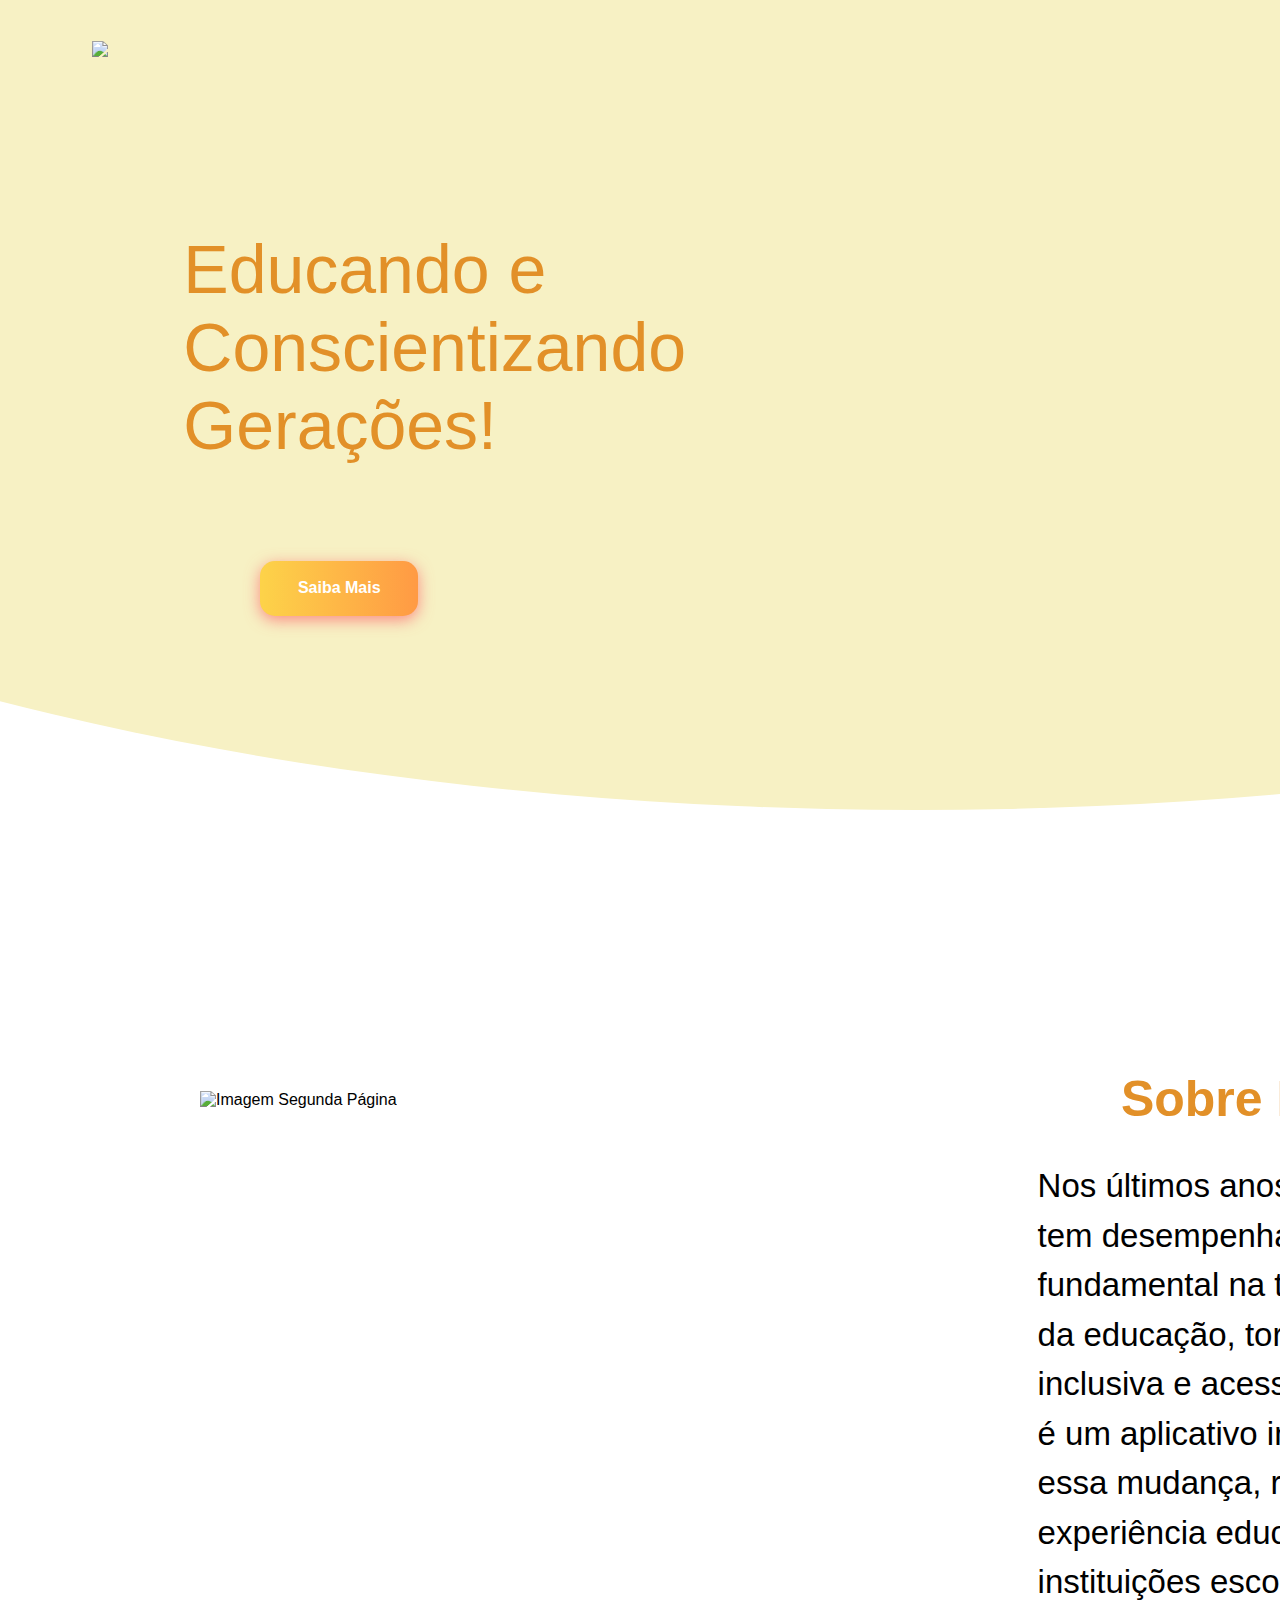
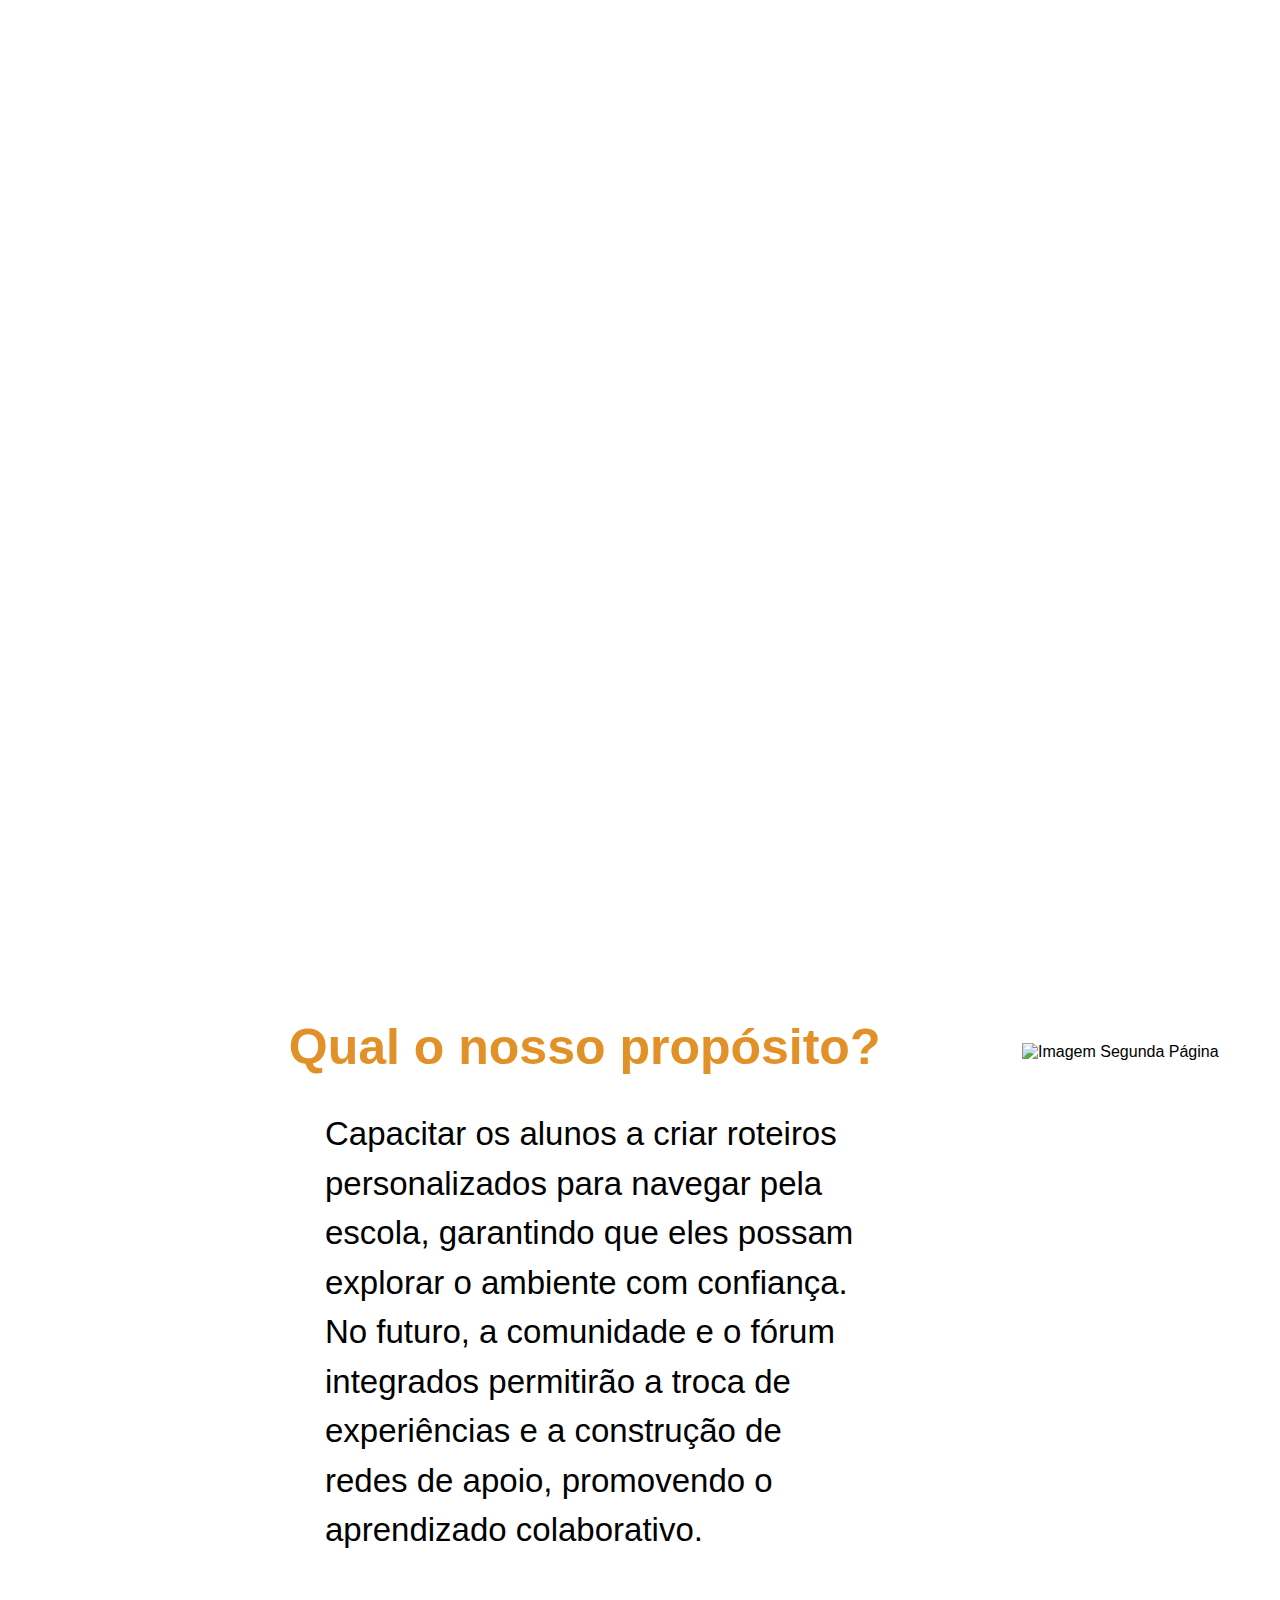
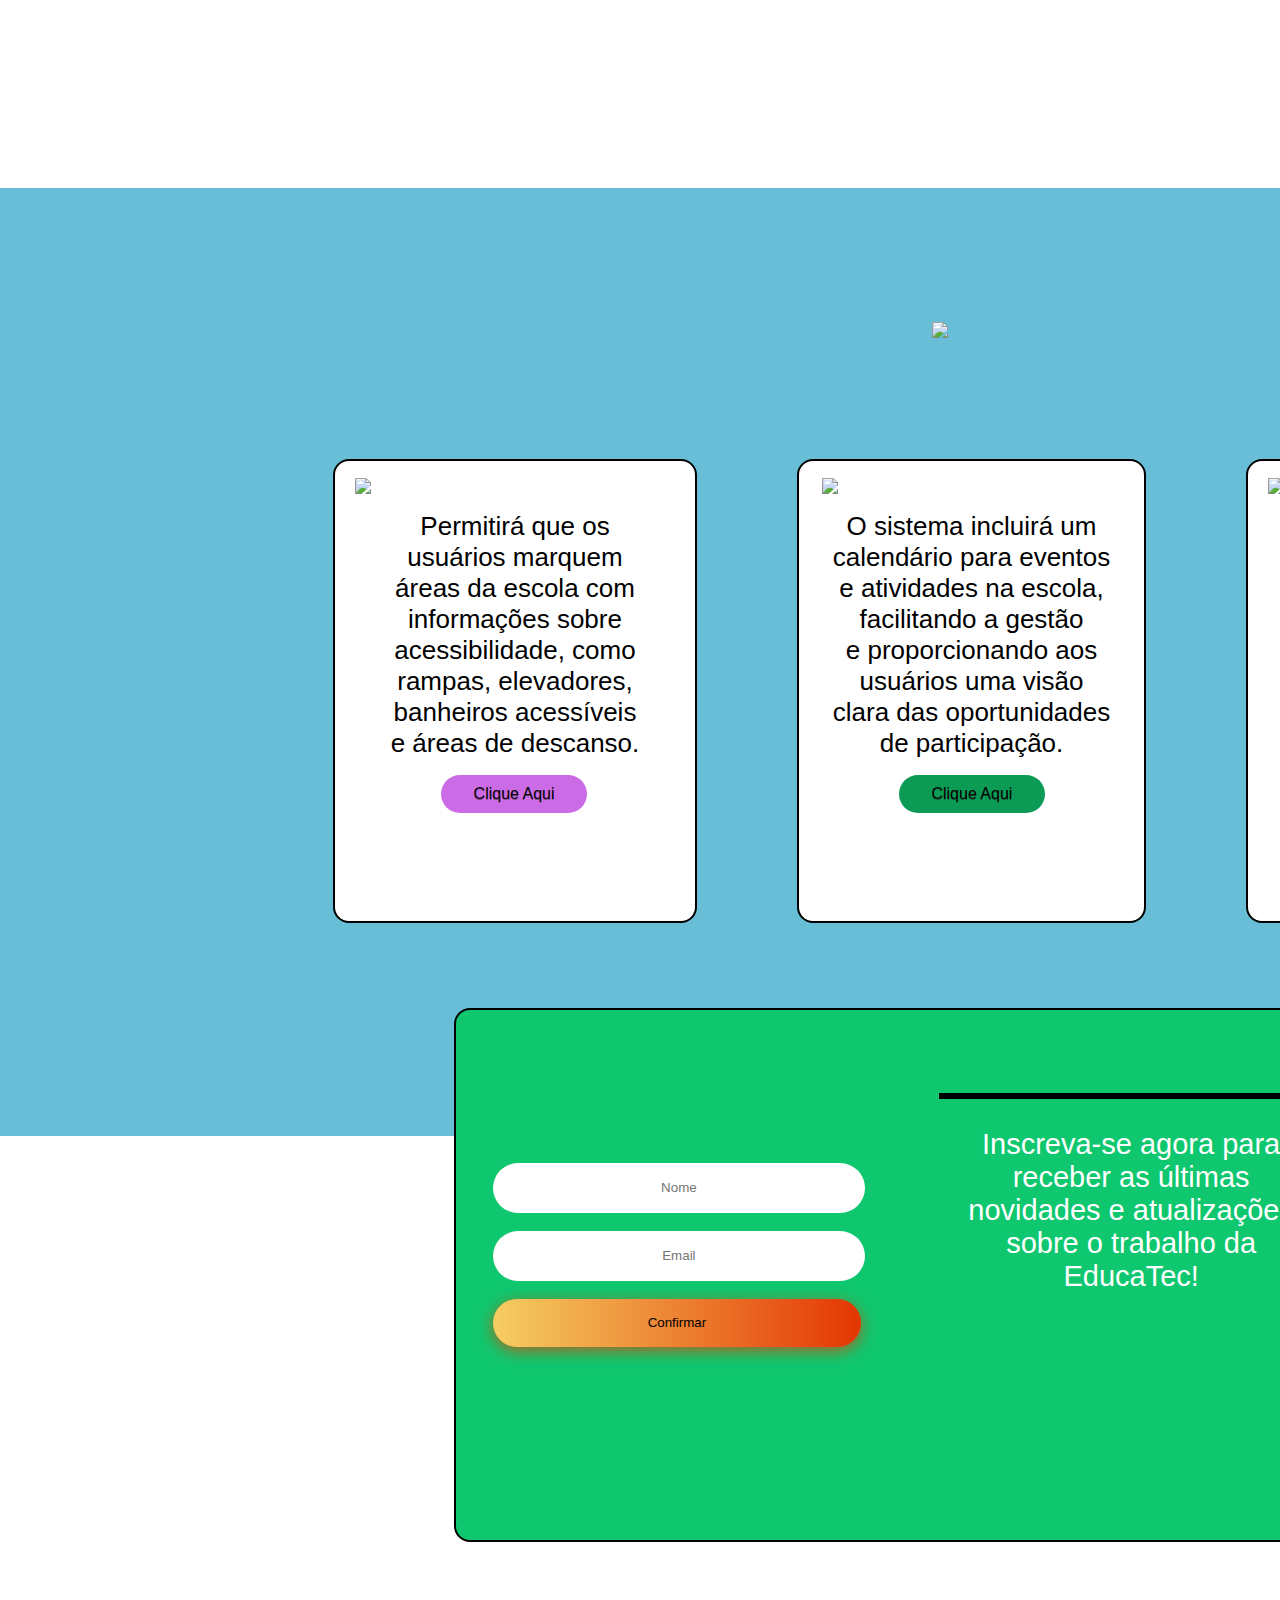
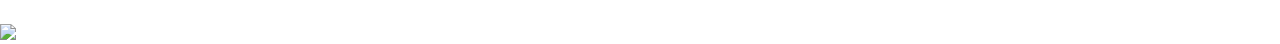
==== index.html @ ccb10676 "index.html" ====
<!DOCTYPE html>
<html lang="pt-BR">
<head>
    <meta charset="UTF-8">
    <meta name="viewport" content="width=device-width, initial-scale=1.0">
    <link rel="shortcut icon" href="https://github.com/HerickHannier/EducaTec/blob/main/EducaTec-removebg-preview.png?raw=true" type="image/x-icon">
    <link rel="stylesheet" href="scroll.css">
    <link rel="stylesheet" href="style.css">
    <title>EducaTec</title> 
</head>
<body>

    <main data-scroll-container>
    <!-- Primeira Página -->
    <section class="arc-container" data-scroll-section>
        <div class="arc"></div>
        <div class="text-container">
            <div class="col-1">
                <img src="https://github.com/HerickHannier/EducaTec/blob/main/Imagens/Image%202.png?raw=true" class="img efeito-logo" loading="lazy">
            </div>
            <div class="col-1 center">
                
            </div>
            <div class="col-1 right">
                
            </div>
        </div>
        <div class="texte-container efeito-text-top">
            <div class="col-2">
                <p>Educando e<br>Conscientizando<br>Gerações!</p>
            </div>
            <div class="col-2 center">
                
            </div>
            <div class="col-2 right">
                <img src="https://github.com/HerickHannier/EducaTec/blob/main/Imagens/Image%208.png?raw=true" width="780px" height="auto" loading="lazy" class="efeito-igm-top"> 
            </div>
        </div>

        <div class="button-container efeito-botao-top">
            <a><button class="bn732-hover bn21" id="scrollButton">Saiba Mais</button></a>
        </div>
    </section>

    <!-- Segunda Página -->
    <section class="segundapagina" data-scroll-section>
        <div class="imagem-segunda-pagina efeito-img-segunda">
            <img src="https://github.com/HerickHannier/EducaTec/blob/main/Imagens/Image%207.png?raw=true" alt="Imagem Segunda Página" width="495" height="493" loading="lazy">
        </div>
        <div class="texto-segunda-pagina efeito-text-segunda">
            <h2 class="titulosegundapagina ">Sobre Nós</h2>
            <p>Nos últimos anos, a tecnologia <br>tem desempenhado um papel<br> fundamental na transformação<br> da educação, tornando-a mais<br> inclusiva e acessível. O EducaTec <br>é um aplicativo inovador que lidera <br>essa mudança, redefinindo a <br>experiência educacional nas <br>instituições escolares.</p>
        </div>
    </section>

    <!-- Terceira Página -->
    <section class="terceirapagina efeito-text-terceira" data-scroll-section>
        <h2>Inovação</h2>
        <p>O EducaTec utiliza de suas ferramentas inovadoras,<br> com o propósito de mudar o ambiente escolar,<br> capacitando que alunos, educadores e colaboradores<br> possam construir um ambiente escolar<br> verdadeiramente inclusivo.</p>
    </section>

    <!-- Quarta Página -->
    <section class="quartapagina" data-scroll-section>
        <div class="texto-quarta-pagina efeito-text-quarta">
            <h2 class="titulosquartapagina">Qual o nosso  propósito?</h2>
            <p>Capacitar os alunos a criar roteiros personalizados para navegar pela escola, garantindo que eles possam explorar o ambiente com confiança.<br> No futuro, a comunidade e o fórum integrados permitirão a troca de experiências e a construção de redes de apoio, promovendo o aprendizado colaborativo.</p>
        </div>
        <div>

        </div>
        <div class="imagem-quarta-pagina efeito-img-quarta">
            <img src="https://github.com/HerickHannier/EducaTec/blob/main/Imagens/Image%201.png?raw=true" alt="Imagem Segunda Página" width="600" height="500" loading="lazy">
        </div>
    </section>
   

<!--inicio pagina 5-->
<section class="pagina_5" data-scroll-section>
    <div class="topo efeito-text-quinta">
        <img src="https://github.com/HerickHannier/EducaTec/blob/main/Imagens/Image%206.png?raw=true" class="topo efeito-igm" loading="lazy">
    </div>
       <div class="quadro efeito-quadrado">
            <div class="bloco1">
                <img src="https://github.com/HerickHannier/EducaTec/blob/main/Imagens/Image%203.png?raw=true" class="imagem-quinta-pagina" loading="lazy">
                <p class="letra efeito-txt">Permitirá que os<br> usuários marquem<br> áreas da escola com<br> informações sobre<br> acessibilidade, como<br> rampas, elevadores,<br> banheiros acessíveis<br> e áreas de descanso.</p>
                <a href="/" class="bn11">Clique Aqui</a>
            </div>
            <div class="espaco"></div>
            <div class="bloco2">
                <img src="https://github.com/HerickHannier/EducaTec/blob/main/Imagens/Image%205.png?raw=true" class="imagem-quinta-pagina-meio efeito-igm" loading="lazy">
                <p class="letra efeito-txt">O sistema incluirá um<br> calendário para eventos<br> e atividades na escola,<br> facilitando a gestão <br>e proporcionando aos<br> usuários uma visão<br> clara das oportunidades <br>de participação.</p>
                <a href="/" class="bn12">Clique Aqui</a>
            </div>
            <div class="espaco"></div>
            <div class="bloco3">
                <img src="https://github.com/HerickHannier/EducaTec/blob/main/Imagens/Image%204.png?raw=true" class="imagem-quinta-pagina efeito-igm" loading="lazy">
                <p class="letra efeito-txt">Disponibilizará<br> materiais e recursos<br> educacionais<br> específicos para<br> cada tipo de<br> deficiência, incluindo<br> vídeos, documentos<br> é links úteis.</p>
                <a href="file:///C:/Users/965155/OneDrive/Teste/recurso-inclusivo.html" class="bn13">Clique Aqui</a>
                <br><br>
            </div>
       </div>
</section>    
<!--fim pagina 5-->

     <!-- Vlibras Codigo -->
     <div vw class="enabled">
        <div vw-access-button class="active"></div>
        <div vw-plugin-wrapper>
          <div class="vw-plugin-top-wrapper"></div>
        </div>
      </div>
      <script src="https://vlibras.gov.br/app/vlibras-plugin.js"></script>
      <script>
        new window.VLibras.Widget('https://vlibras.gov.br/app');
      </script>
      <!--Fim Vlibras-->


    <!-- Sexta Página -->
    <section class="Cadastro efeito-cadastro" data-scroll-section>
        <div class="content_1">
            <form onsubmit="mostrarPopup(); return false;">
                <input class="inputBox" type="text" id="Nome" placeholder="Nome"><br>
                <br><input type="email" id="Email" placeholder="Email" class="inputBox"><br>
                <br><button type="submit" class="bn632-hover bn19">Confirmar</button>
            </form>
        </div>
        <div class="content_2">
            <img class="titulo efeito-igm" src="https://github.com/HerickHannier/EducaTec/blob/main/Imagens/Image%209.png?raw=true" loading="lazy"><br>
            <hr class="hre">
            <p class="cada efeito-txt">Inscreva-se agora para<br> receber as últimas<br> novidades e atualizações<br> sobre o trabalho da<br> EducaTec!</p>
        </div>
    </section>
    <div class="clear"></div>

    <div id="popupCadastro" class="popup-cadastro">
        <p id="mensagemConfirmacao"></p>
        <button onclick="fecharPopup()">Fechar</button>
    </div>
    
    <!-- Setima Página -->
    <div  class="efeito-img-setima">
        <img src="https://github.com/HerickHannier/EducaTec/blob/main/Imagens/Final.png?raw=true" width="100%">
    </div>
</main>
    <!-- Fim HTML -->

       <!-- Inicio JavaScript --> 
    <script>

        function mostrarPopup() {
            var nome = document.getElementById("Nome").value;
            var email = document.getElementById("Email").value;
        
            if (nome.trim() === '' || email.trim() === '') {
                alert('Por favor, preencha todos os campos.');
                return;
            }
        
            document.getElementById("Nome").value = "";
            document.getElementById("Email").value = "";
        
            document.getElementById("popupCadastro").style.display = "block";
            document.getElementById("mensagemConfirmacao").innerText = `Cadastro feito com sucesso, ${nome}! Verifique o e-mail ${email} para confirmação.`;
        
        }
        
        function fecharPopup() {
            document.getElementById("popupCadastro").style.display = "none";
        }
        
        document.getElementById('scrollButton').addEventListener('click', function() {
            const scrollPosition = 930;-
        
            window.scrollTo({
                top: scrollPosition,
                behavior: 'smooth'
            });
            });
                 const scroll = new LocomotiveScroll({
                    el:document.querySelector('[data-scroll-container]'),
                    smooth: true
                 });

    </script>
    <script src="https://cdn.jsdelivr.net/npm/bootstrap@5.2.3/dist/js/bootstrap.bundle.min.js" integrity="sha384-kenU1KFdBIe4zVF0s0G1M5b4hcpxyD9F7jL+jjXkk+Q2h455rYXK/7HAuoJl+0I4" crossorigin="anonymous"></script>
    <script src="https://unpkg.com/scrollreveal"></script>
    <script src="reveal.js" defer></script>
</body>
</html>
---- scroll.css ----
/*! locomotive-scroll v4.1.3 | MIT License | https://github.com/locomotivemtl/locomotive-scroll */
html.has-scroll-smooth {
  overflow: hidden; }

html.has-scroll-dragging {
  -webkit-user-select: none;
  -moz-user-select: none;
  -ms-user-select: none;
  user-select: none; }

.has-scroll-smooth body {
  overflow: hidden; }

.has-scroll-smooth [data-scroll-container] {
  min-height: 100vh; }

[data-scroll-direction="horizontal"] [data-scroll-container] {
  height: 100vh;
  display: inline-block;
  white-space: nowrap; }

[data-scroll-direction="horizontal"] [data-scroll-section] {
  display: inline-block;
  vertical-align: top;
  white-space: nowrap;
  height: 100%; }

.c-scrollbar {
  position: absolute;
  right: 0;
  top: 0;
  width: 11px;
  height: 100%;
  transform-origin: center right;
  transition: transform 0.3s, opacity 0.3s;
  opacity: 0; }
  .c-scrollbar:hover {
    transform: scaleX(1.45); }
  .c-scrollbar:hover, .has-scroll-scrolling .c-scrollbar, .has-scroll-dragging .c-scrollbar {
    opacity: 1; }
  [data-scroll-direction="horizontal"] .c-scrollbar {
    width: 100%;
    height: 10px;
    top: auto;
    bottom: 0;
    transform: scaleY(1); }
    [data-scroll-direction="horizontal"] .c-scrollbar:hover {
      transform: scaleY(1.3); }

.c-scrollbar_thumb {
  position: absolute;
  top: 0;
  right: 0;
  background-color: black;
  opacity: 0.5;
  width: 7px;
  border-radius: 10px;
  margin: 2px;
  cursor: -webkit-grab;
  cursor: grab; }
  .has-scroll-dragging .c-scrollbar_thumb {
    cursor: -webkit-grabbing;
    cursor: grabbing; }
  [data-scroll-direction="horizontal"] .c-scrollbar_thumb {
    right: auto;
    bottom: 0; }
---- style.css ----
body {
            margin: 0;
            padding: 0;
            background: #ffffff;
            display: grid;
            flex-direction: column;
            align-items: center;
            font-family: Arial, Helvetica, sans-serif;
            
        }
        .arc-container {
            position: relative;
            width: 100%;
            overflow: hidden;
            flex-direction: row;
            display: grid;
            justify-content: center;
            align-items: center;
            height: 90vh;
        }

        .arc {
            position: absolute;
            bottom: 0;
            left: 50%;
            transform: translateX(-50%);
            width: 200%;
            height: 200%;
            background-color: #f7f1c4;
            border-radius: 50%;
            clip-path: polygon(50% 0%, 0% 100%, 100% 100%);
        }


        .text-container {
            position: absolute;
            top: 5%;
            left: 5%;
            width: 80%;
            display: grid;
            justify-content: space-between;
            align-items: flex-start;
        }

        .col-1,
        .col-1.center,
        .col-1.right {
            width: 30%;
            text-align: left;
            margin: 0;
            top: 1%;
        }

        .col-1.center {
            text-align: center;
        }

        .col-1.right {
            text-align: right;
        }

        .texte-container {
            position: absolute;
            top: 20%;
            left: 10%;
            width: 85%;
            display: flex;
            justify-content: space-between;
            align-items: flex-start;
        }

        .col-2 {
            width: 100%;
            text-align: left;
            margin: 0;
            top: 1%;
            font-size: 425%;
            color: #E29028;
        }

        .col-2.center {
            text-align: center;
            width: 90%;
        }

        .col-2.right {
            text-align: right;
        }

        .button-container {
            position:absolute;
            left: 13%;
            display: grid;
            align-items: center;
            padding: -1%;
            width: 1%;
            margin-top: 20%;
        }

        .bn732-hover {
            width: 160%;
            font-size: 100%;
            font-weight: 600;
            color: #fff;
            cursor: pointer;
            margin: 22px;
            height: 55px;
            text-align:center;
            border: none;
            background-size: 300% 100%;
            border-radius: 15px;
            -moz-transition: all .4s ease-in-out;
            -o-transition: all .4s ease-in-out;
            -webkit-transition: all .4s ease-in-out;
            transition: all .4s ease-in-out;
        }

        .bn732-hover:hover {
            background-position: 100% 0;
            -moz-transition: all .4s ease-in-out;
            -o-transition: all .4s ease-in-out;
            -webkit-transition: all .4s ease-in-out;
            transition: all .4s ease-in-out;
        }

        .bn732-hover:focus {
            outline: none;
        }

        .bn732-hover.bn21 {
            background-image: linear-gradient(
            to right,
            #fdd349,
            #ff9a44,
            #ef9d43,
            #e75516
        );
            box-shadow: 0 4px 15px 0 rgba(252, 104, 110, 0.75);
        }

        .img {
            width: auto;
            max-width: 310px;
            height: auto;
            margin-bottom: 50px;
            left: 10%;
        }

        /* Estilos para a segunda página */
        .segundapagina {
            text-align: left;
            padding: 200px;
            display: flex;
            flex-direction: row;
            align-items: flex-start;
        }

        .segundapagina h2 {
            font-size: 50px;
            margin-bottom: 20px;
            margin-left: -20%;
        }

        .imagem-segunda-pagina {
            width: 100%;
            max-width: 1000%;
            height: auto;
            margin-top: 81px;
            margin-right: 110px;
        }

        .texto-segunda-pagina {
            width: 110%;
            text-align: left;
            margin-top: 30px;
            margin-left: 13%;
        }
        .titulosegundapagina{
            width: 110%;
            text-align: center;
            margin-top: 30px;
            color: #E29028;
            margin-right: 8%;
        }

        .segundapagina p {
            font-size: 33px;  
            line-height: 1.5;
        }

        /* Estilos para a terceira página */
        .terceirapagina {
            text-align: center;
            padding: 5px;
            width: 99.5%;
            background-image: url('https://github.com/HerickHannier/EducaTec/blob/main/Captura%20de%20tela%202024-01-25%20153546.png?raw=true'); /* Substitua a URL pela imagem desejada */
            background-size: cover;
            background-position: center;
            background-repeat: no-repeat;
        }

        .terceirapagina h2 {
            color: #fff;
            font-size: 65px;
            margin-bottom: 20px;
        }

        .terceirapagina p {
            color: #fff;
            font-size: 40px;
            line-height: 1.5;
        }

        .quartapagina {
            text-align: left;
            padding: 200px;
            display: flex;
            flex-direction: row;
            align-items: flex-start;
        }

        /* Estilos para a quarta página */
        .quartapagina h2 {
            font-size: 50px;
            margin-bottom: 20px;
            margin-left: 15px;
        }

        .imagem-quarta-pagina {
            width: 100%;
            max-width: 1000%;
            height: auto;
            margin-top: 85px;
            margin-left: 150px;
        }

        .texto-quarta-pagina {
            width: 110%;
            text-align: left;
            margin-top: 30px;
           
        }
        .titulosquartapagina{
            width: 110%;
            text-align: center;
            margin-top: 30px;
            color: #E29028;
        }

        .quartapagina p {
            font-size: 33px;  
            line-height: 1.5;
            margin-left: 125px;
        }

        /* Estilos do luzin página */
        .Cadastro{
            background-color: #0fc76e;
            border-radius: 16px;
            width:922px;
            height:530px;
            margin: 0 auto;
            margin-top: -7%;
            border: 2px solid #000000;
        }
        .content_1 {
            margin: 15px;
            padding: 22px;
            padding-top: 15%;
            width: 40%;
            height: 80%;
            float: left;
        }
        .content_2 {
            margin: -19px;
            margin-left: 50px;
            padding: 0px;
            padding-top: 4%;
            width: 44%;
            height: 93%;
            float: left;
        }
        input {
            border-radius: 40px;
            height: 48px;
            border: none;
            width: 100%;
            text-align: center;
            color: rgb(0, 0, 0);
        }
        .botao {
            background: #F4B700;
            border-radius: 48px;
            padding: 16px;
            display: block;
            border: none;
            width: 100%;
        }
        .text_login{
            float: right;
        }
        .clear {
            clear: both;

        }
        .cada{
            font-family: Arial, Helvetica, sans-serif;
            color: white;
            text-align: center;
            font-size: 29px;
            margin-right: 40px;
        }
        .hre{
            border: 3px solid black;
            width: 97%;
            align-items: center;
            margin: 3px;
            margin-right: -63px;
            margin-left: -9px;
        }
        .titulo {
            margin: 24px;
            margin-left: -42px;
            margin-top: 61px;
            margin-bottom: -3px;
        }
        h3{
            font-family: Arial, Helvetica, sans-serif;
            text-align: center;
            font-size: 50px;
            margin: 24px;
        }
        .gg{
            border-radius: 20em;
            
        }
        .bn632-hover {
            width: 100%;
            color: black;
            cursor: pointer;
            height: 48px;
            margin: 0px;
            text-align:center;
            border: none;
            background-size: 300% 100%;
            border-radius: 48px;
            -moz-transition: all .4s ease-in-out;
            -o-transition: all .4s ease-in-out;
            -webkit-transition: all .4s ease-in-out;
            transition: all .4s ease-in-out;
        }
        
        .bn632-hover:hover {
            background-position: 100% 0;
           -moz-transition: all .4s ease-in-out;
            -o-transition: all .4s ease-in-out;
            -webkit-transition: all .4s ease-in-out;
            transition: all .4s ease-in-out;
        }
        
        .bn632-hover:focus {
            outline: none;
        }
        
        .bn632-hover.bn19 {
            background-image: linear-gradient(
            to right,
            #f5ce62,
            #e43603,
            #fa7199,
            #e85a19
            );
            box-shadow: 0 4px 15px 0 rgba(229, 66, 10, 0.75);
        }

        .pagina_5{
            background-color: #68BED6;
            width: 89.3%;
            margin: 0;
            padding: 100px;
        }
        /*Titulo*/
        .topo {
            text-align: center;
            color: black;
            font-size: 35px;
            padding-top: 12px;
            margin-left: 22px;
            margin-top: 5px;
        }
        /*3 quadros*/
        .quadro {
            display: flex;
            flex-direction: row;
            margin: 113px;
            margin-left: 233px;
        }
        .bloco1 {
            background-color: white;
            margin-bottom: 0%;
            border-color: black;
            border-radius: 16px;
            width:360px;
            height:460px;
            border: 2px solid #000000;
            animation: intro 1.5s
        }
        .bloco2 {
            background-color: white;
            margin-bottom: 0%;
            border-radius: 16px;
            width:345px;
            height:460px;
            border: 2px solid #000000;
            animation: 
                exemplo 1.5s infinite;
        }
        .bloco3 {
            background-color: white;
            margin-bottom: 0%;
            border-radius: 16px;
            width:370px;
            height:460px;
            border: 2px solid #000000;
            animation: 
                exemplo 1.5s infinite ;
        }
        .espaco {
            margin: 50px
        }
        /*fim dos quadros*/
        .imagem-quinta-pagina {
            width: auto;
            height: auto;
            padding-left: 20px;
            padding-right: 12px;
            padding-top: 17px;
        }

        .imagem-quinta-pagina-meio {
            width: auto;
            height: auto;
            padding-left: 23px;
            padding-right: 23px;
            padding-top: 17px;
        }
        .letra {
            text-align: center;
            font-family: Arial, Helvetica, sans-serif;
            font-size: 26px;
            margin-top: 13px; /*para deixar a letra perto da imagem*/
             
        }

        .popup-cadastro {
            display: none;
            position: fixed;
            top: 50%;
            left: 50%;
            transform: translate(-50%, -50%);
            background: #fdd349; /* cor amarelada */
            padding: 20px;
            border: 2px solid #e29028;
            border-radius: 10px;
            box-shadow: 0 4px 8px rgba(0, 0, 0, 0.1);
            z-index: 2;
            text-align: center;
        }

        .popup-cadastro p {
            margin: 0;
            font-size: 18px;
            color: #333; /* cor das letras */
        }

        .popup-cadastro button {
            background-color: #dd840f;
            color: #fff;
            border: none;
            padding: 10px 20px;
            border-radius: 5px;
            cursor: pointer;
            margin-top: 10px;
            
        }
        hr{
            border: 1px solid rgb(180, 175, 175);
            width: 99.7%;
        }
        .copy{
            margin-top: 2%;
            background-color: #f7f1c4;
            height: 3%;
        }
        .total{
            padding: 100%;
            width: 100%;
            height: 100%;
            display:contents;

        }
        .bloco1:hover{
            transform: perspective(0px) translateY(-10%) scale(100%) translateZ(0);
        }
        .bloco2:hover{
            transform: perspective(0px) translateY(-10%) scale(100%) translateZ(0); 
        }
        .bloco3:hover{
            transform: perspective(0px) translateY(-10%) scale(100%) translateZ(0);
        }

        .bloco1:hover{
            transform: translate3d(0%,-10%,0);
            transition: all 0.5;
        }
        .bloco2:hover{
            transform: translate3d(0%,-10%,0);
            transition: all 0.5;
        }
        .bloco3:hover{
            transform: translate3d(0%,-10%,0);
            transition: all 0.5;
        }

        .quadro:hover > :not(:hover){
            transform:scale(90%);
            opacity: .4;
        }
        

        .bn11 {
            margin-top: -30%;
            margin-left: 29.5%;
            display: inline-block;
            padding: 0.5em 1.9em;
            border: 0.16em solid rgba(255, 255, 255, 0);
            background-color: #CB6CE6;
            border-radius: 2em;
            box-sizing: border-box;
            text-decoration: none;
            font-family:'Lucida Sans', 'Lucida Sans Regular', 'Lucida Grande', 'Lucida Sans Unicode', Geneva, Verdana, sans-serif;
            font-weight: 300;
            color: #070505;
            text-shadow: 0 0.04em 0.04em rgba(0, 0, 0, 0.35);
            text-align: center;
            transition: all 0.2s;
          }
          
          a.bn11:hover {
            border-color: rgb(255, 255, 255);
          }

          .bn12 {
            margin-top: -30%;
            margin-left: 29%;
            display: inline-block;
            padding: 0.5em 1.9em;
            border: 0.16em solid rgba(255, 255, 255, 0);
            background-color: #0B9B55;
            border-radius: 2em;
            box-sizing: border-box;
            text-decoration: none;
            font-family:'Lucida Sans', 'Lucida Sans Regular', 'Lucida Grande', 'Lucida Sans Unicode', Geneva, Verdana, sans-serif;
            font-weight: 300;
            color: #070505;
            text-shadow: 0 0.04em 0.04em rgba(0, 0, 0, 0.35);
            text-align: center;
            transition: all 0.2s;
          }
          
          a.bn12:hover {
            border-color: rgb(255, 255, 255);
          }

          .bn13 {
            margin-top: -30%;
            margin-left: 29.5%;
            display: inline-block;
            padding: 0.5em 1.9em;
            border: 0.16em solid rgba(255, 255, 255, 0);
            background-color: #F4B700;
            border-radius: 2em;
            box-sizing: border-box;
            text-decoration: none;
            font-family:'Lucida Sans', 'Lucida Sans Regular', 'Lucida Grande', 'Lucida Sans Unicode', Geneva, Verdana, sans-serif;
            font-weight: 300;
            color: #070505;
            text-shadow: 0 0.04em 0.04em rgba(0, 0, 0, 0.35);
            text-align: center;
            transition: all 0.2s;
          }
          
          a.bn13:hover {
            border-color: rgb(255, 255, 255);
          }
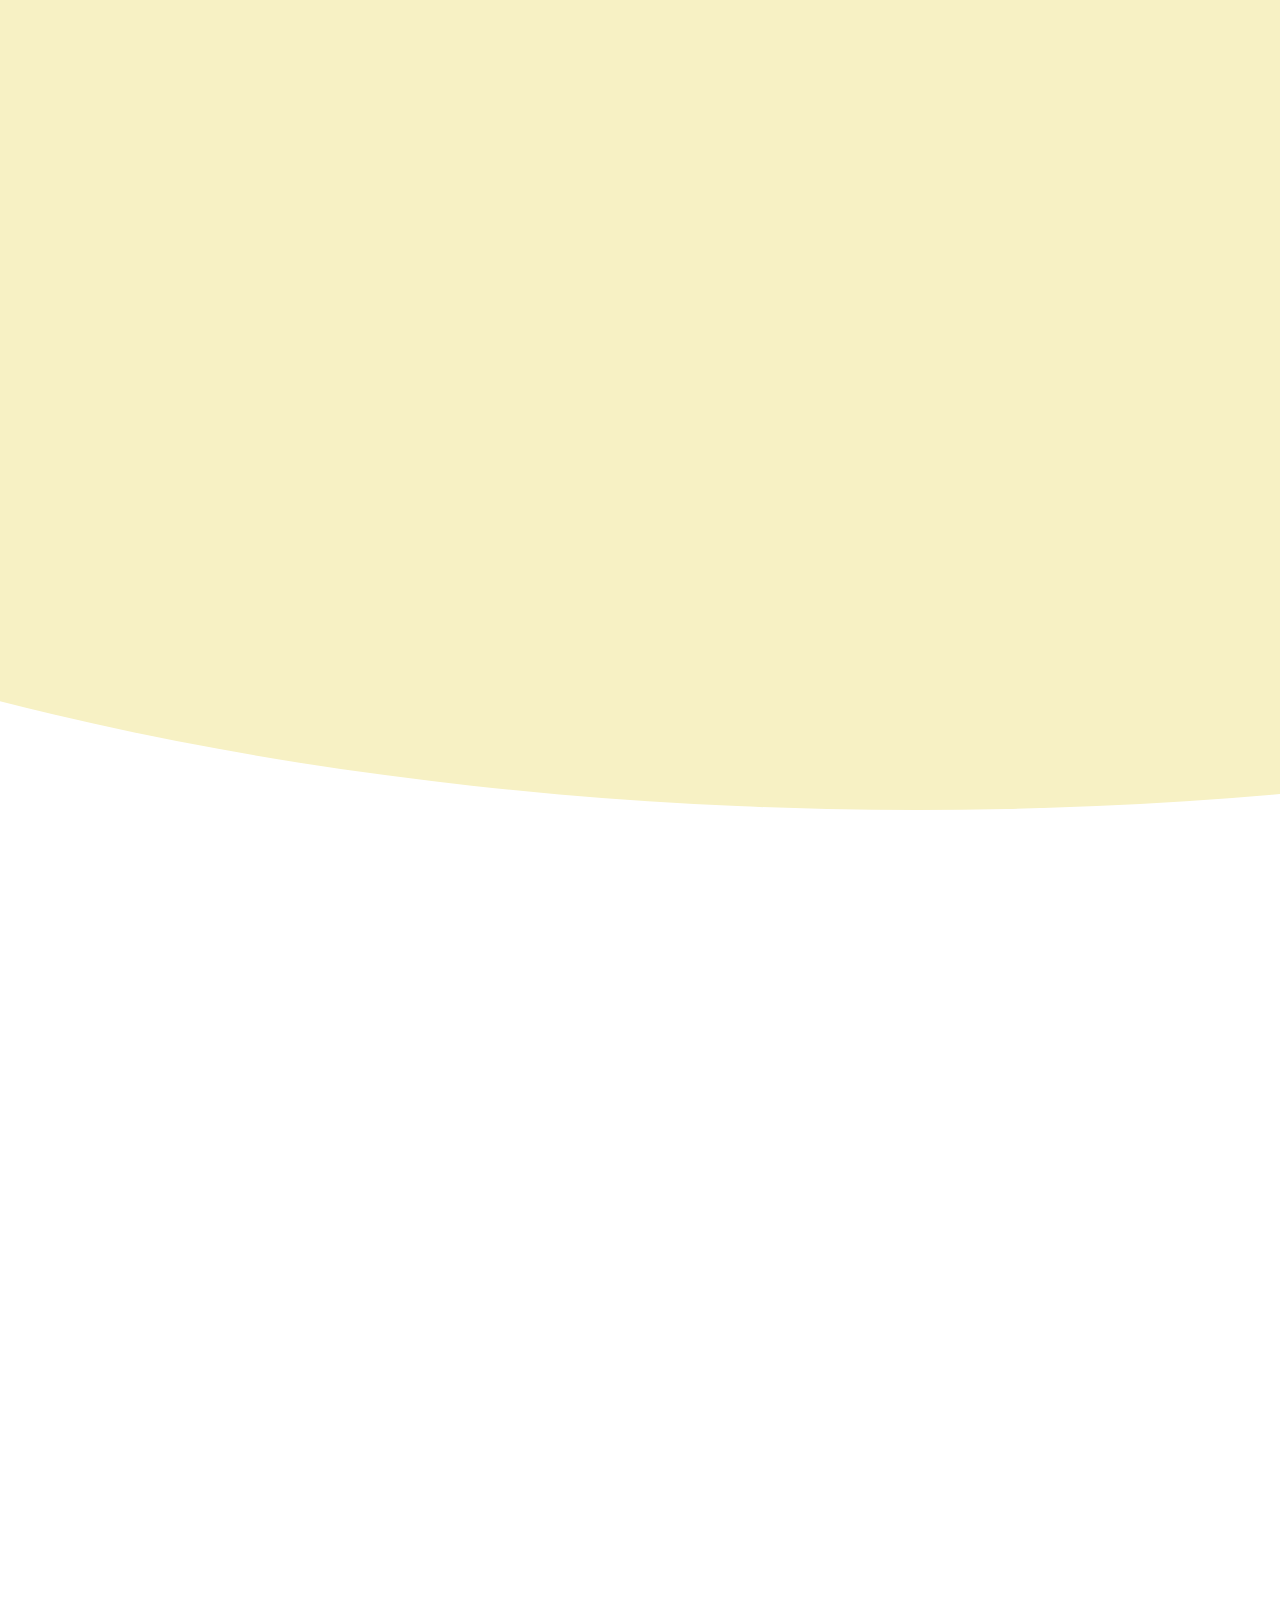
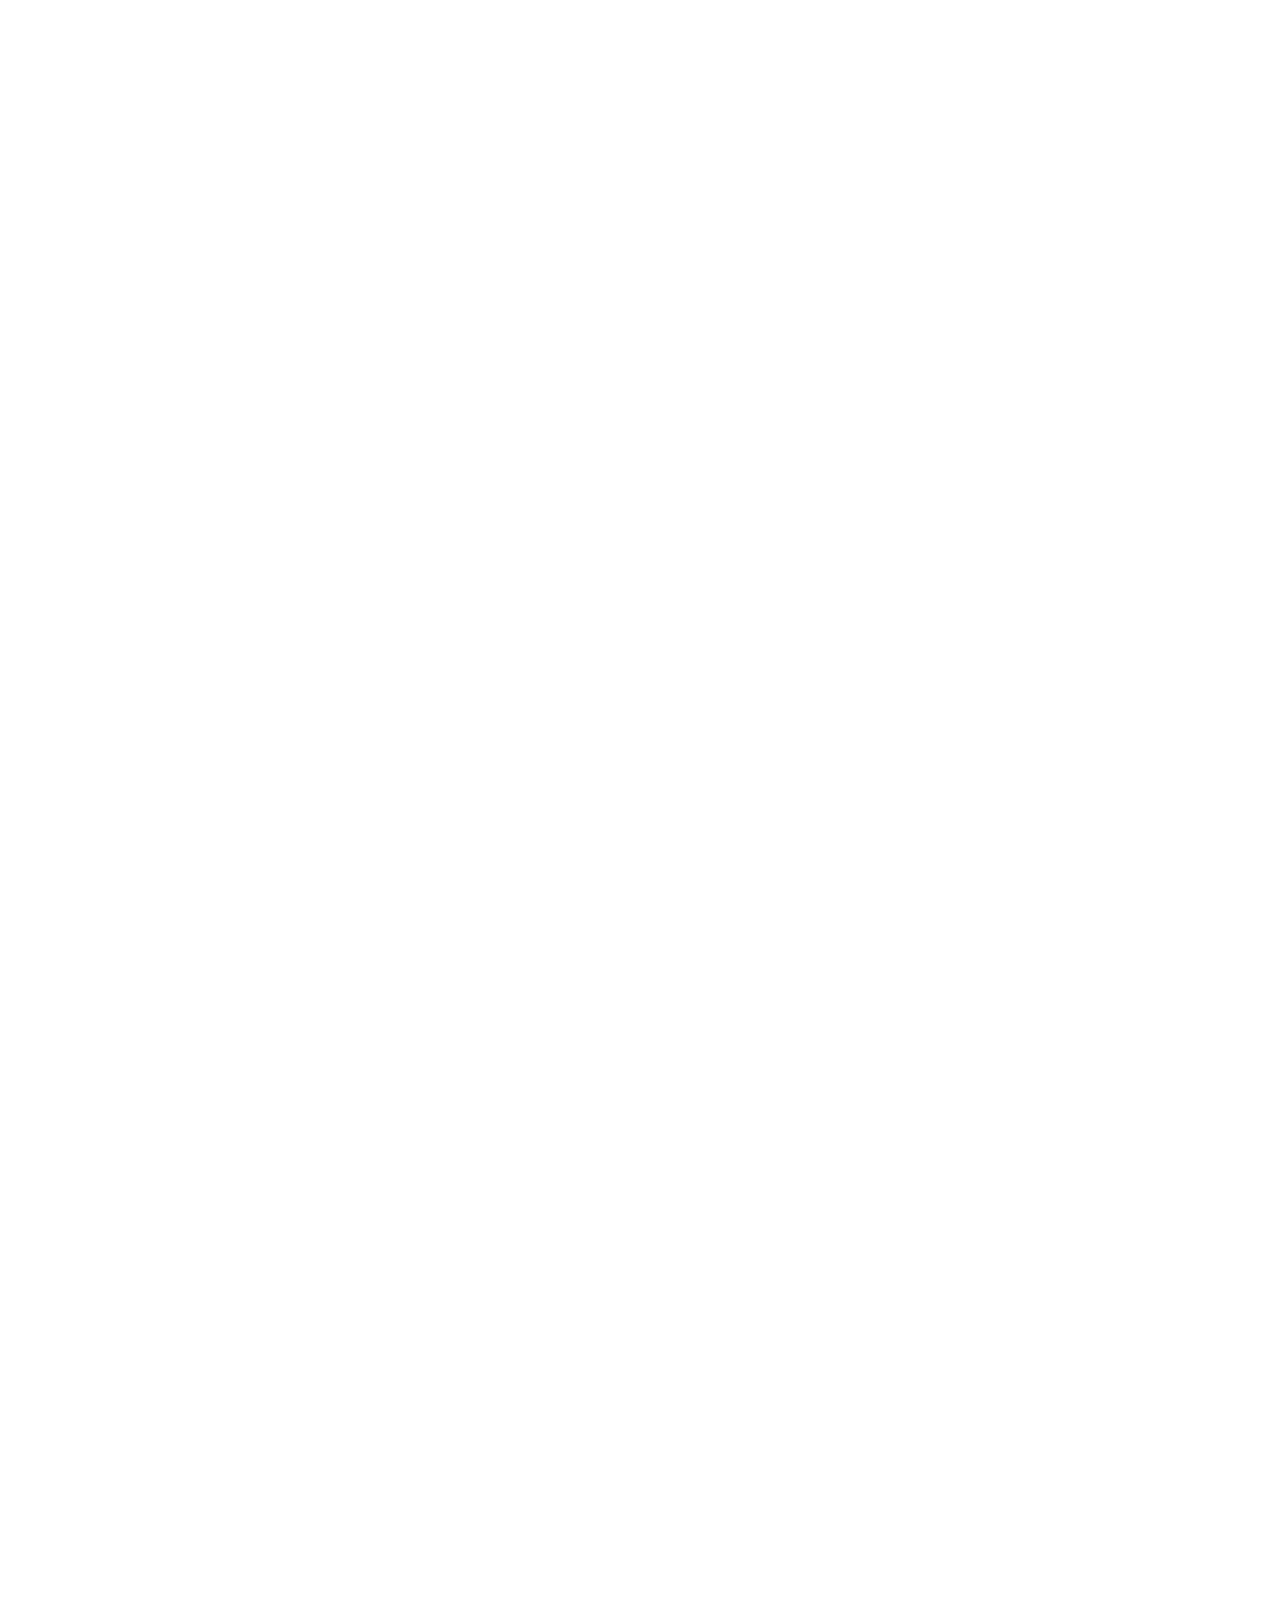
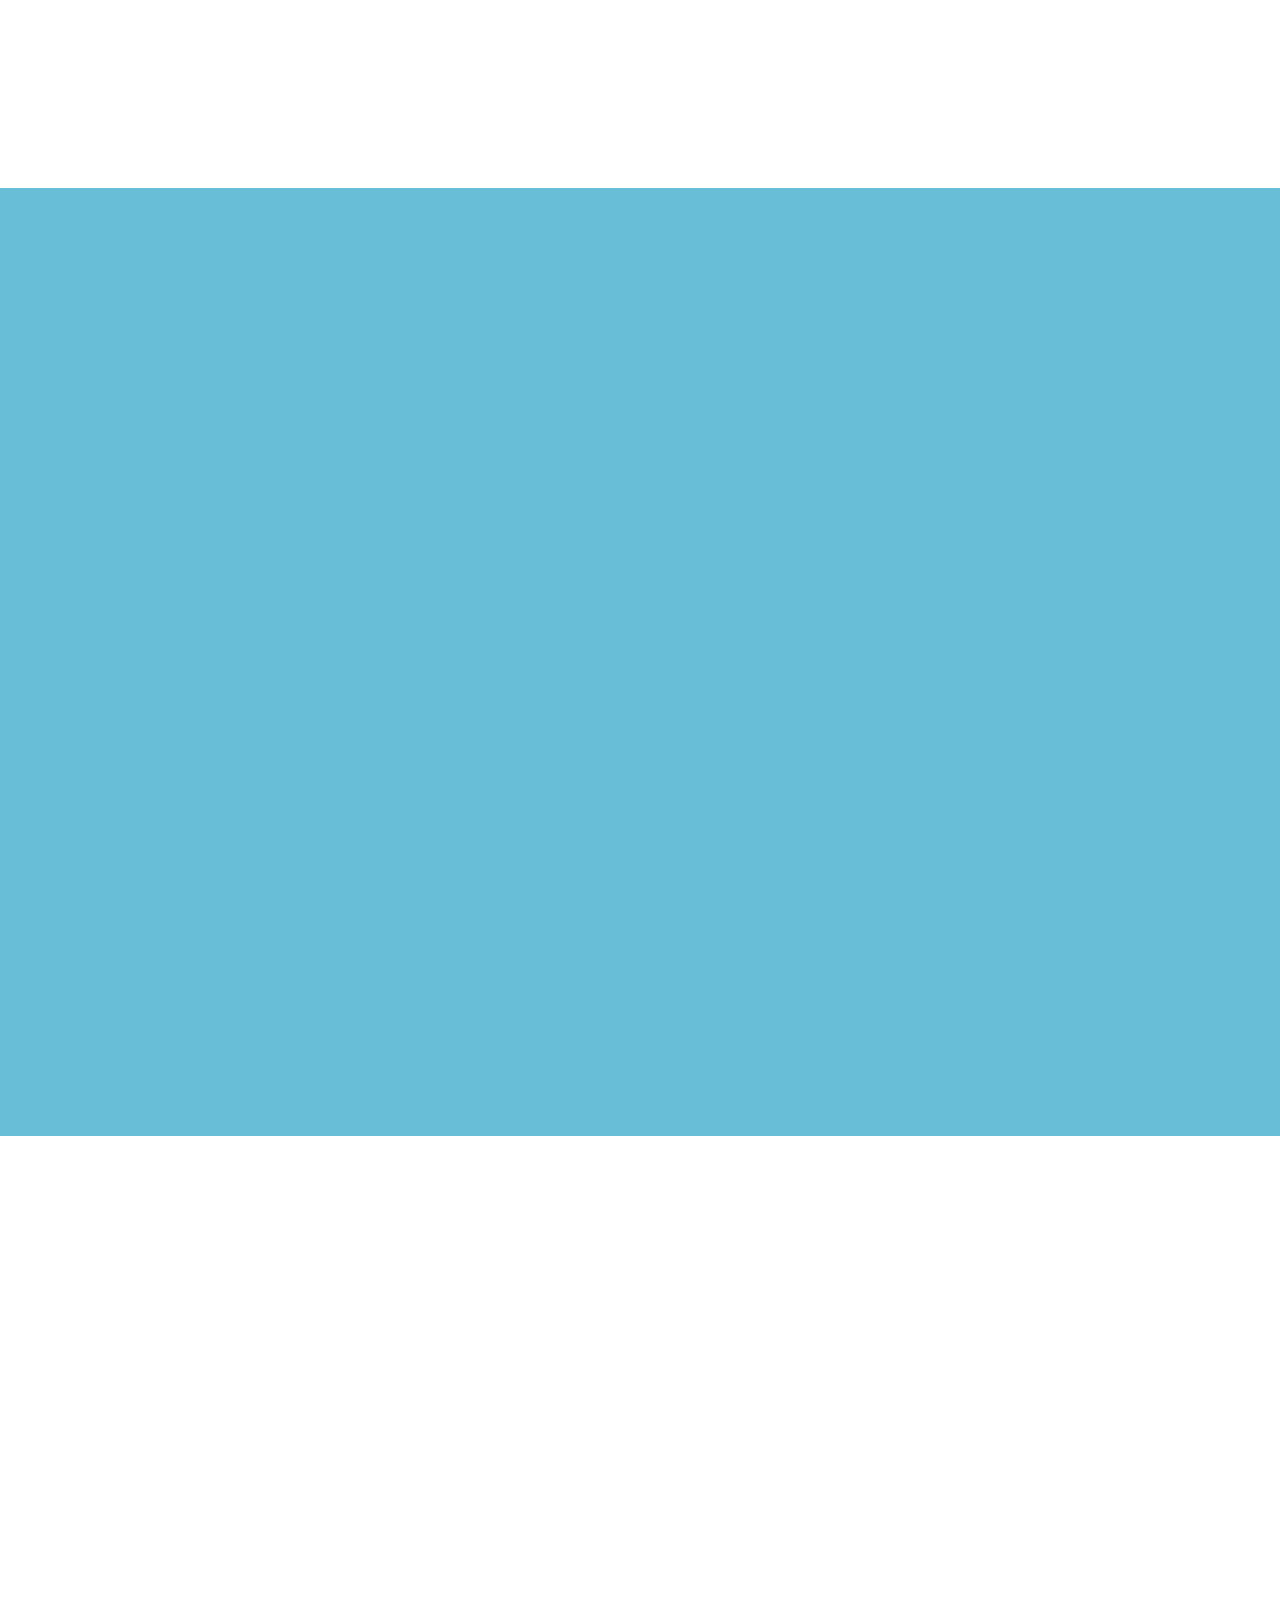
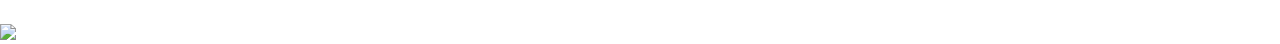
==== commit 9b00eaf1: "Update index.html" ====
--- a/index.html
+++ b/index.html
@@ -3,7 +3,7 @@
 <head>
     <meta charset="UTF-8">
     <meta name="viewport" content="width=device-width, initial-scale=1.0">
-    <link rel="shortcut icon" href="https://github.com/HerickHannier/EducaTec/blob/main/EducaTec-removebg-preview.png?raw=true" type="image/x-icon">
+    <link rel="shortcut icon" href="https://github.com/HerickHannier/EducaTec/blob/main/Imagens/Logo.png?raw=true" type="image/x-icon">
     <link rel="stylesheet" href="scroll.css">
     <link rel="stylesheet" href="style.css">
     <title>EducaTec</title> 
@@ -95,7 +95,7 @@
             <div class="bloco3">
                 <img src="https://github.com/HerickHannier/EducaTec/blob/main/Imagens/Image%204.png?raw=true" class="imagem-quinta-pagina efeito-igm" loading="lazy">
                 <p class="letra efeito-txt">Disponibilizará<br> materiais e recursos<br> educacionais<br> específicos para<br> cada tipo de<br> deficiência, incluindo<br> vídeos, documentos<br> é links úteis.</p>
-                <a href="file:///C:/Users/965155/OneDrive/Teste/recurso-inclusivo.html" class="bn13">Clique Aqui</a>
+                <a href="https://herickhannier.github.io/EducaTec/recurso-inclusivo" class="bn13">Clique Aqui</a>
                 <br><br>
             </div>
        </div>
--- a/style.css
+++ b/style.css
@@ -8,6 +8,7 @@
             font-family: Arial, Helvetica, sans-serif;
             
         }
+
         .arc-container {
             position: relative;
             width: 100%;
@@ -193,7 +194,7 @@
             text-align: center;
             padding: 5px;
             width: 99.5%;
-            background-image: url('https://github.com/HerickHannier/EducaTec/blob/main/Captura%20de%20tela%202024-01-25%20153546.png?raw=true'); /* Substitua a URL pela imagem desejada */
+            background-image: url('https://github.com/HerickHannier/EducaTec/blob/main/Imagens/Image%20Fundo.png?raw=true'); /* Substitua a URL pela imagem desejada */
             background-size: cover;
             background-position: center;
             background-repeat: no-repeat;
@@ -593,3 +594,28 @@
           a.bn13:hover {
             border-color: rgb(255, 255, 255);
           }
+
+          /*Efeito Primeria Pagina*/
+          .efeito-logo, .efeito-text-top, .efeito-igm-top, .efeito-botao-top{
+            visibility: hidden;
+          }
+          /*Efeito Segunda Pagina*/
+          .efeito-text-segunda, .efeito-img-segunda{
+            visibility: hidden;
+          }
+          /*Efeito Terceira Pagina*/
+          .efeito-text-terceira{
+            visibility: hidden;
+          }
+          /*Efeito Quarta Pagina*/
+          .efeito-text-quarta,  .efeito-img-quarta{
+            visibility: hidden;
+          }
+          /*Efeito Quinta Pagina*/
+          .efeito-quadrado, .efeito-text-quinta{
+            visibility: hidden;
+          }
+          /*Efeito Sexta Pagina*/
+          .efeito-cadastro{
+            visibility: hidden;
+          }
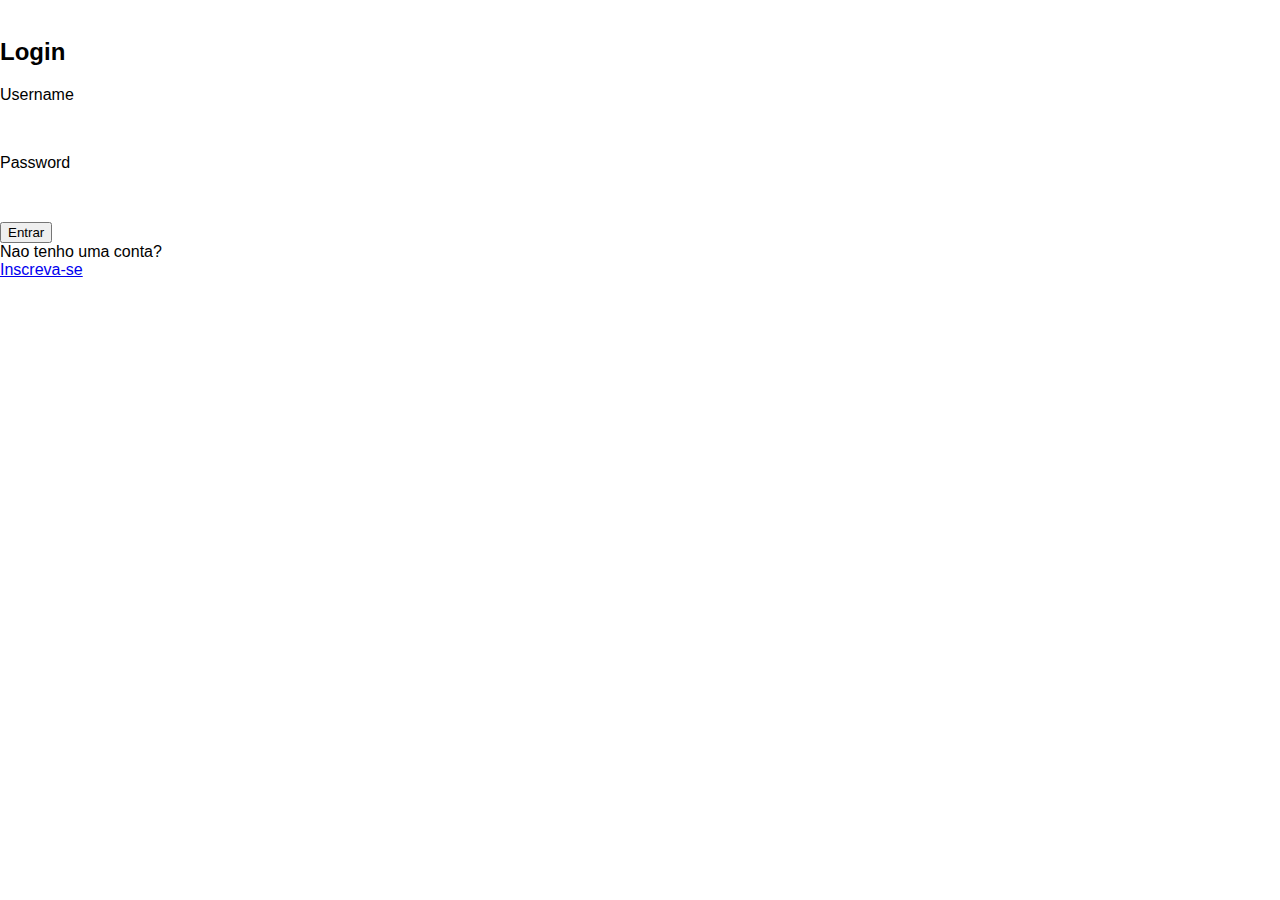
==== commit baddd925: "index.html" ====
--- a/index.html
+++ b/index.html
@@ -3,188 +3,30 @@
 <head>
     <meta charset="UTF-8">
     <meta name="viewport" content="width=device-width, initial-scale=1.0">
-    <link rel="shortcut icon" href="https://github.com/HerickHannier/EducaTec/blob/main/Imagens/Logo.png?raw=true" type="image/x-icon">
-    <link rel="stylesheet" href="scroll.css">
     <link rel="stylesheet" href="style.css">
     <title>EducaTec</title> 
+    <meta name="Login">
 </head>
 <body>
-
-    <main data-scroll-container>
-    <!-- Primeira Página -->
-    <section class="arc-container" data-scroll-section>
-        <div class="arc"></div>
-        <div class="text-container">
-            <div class="col-1">
-                <img src="https://github.com/HerickHannier/EducaTec/blob/main/Imagens/Image%202.png?raw=true" class="img efeito-logo" loading="lazy">
+    <section class="form">
+        <form action="#" class="sub-form">
+            <div class="upper-fomr">
+                <br>
+                <h2>Login</h2>
+                <label>Username</label><br>
+                <input type="text" name="usuario" id="usuario"><br>
+                <label>Password</label><br>
+                <Input type="password" name="senha" id="senha"><br>
+                <div class="btn">
+                   <button id="emailButton">Entrar</button>
+                </div>
             </div>
-            <div class="col-1 center">
-                
+            <div class="bottom-form">
+                <div class="no-account">Nao tenho uma conta?</div>
+                <a href="https://herickhannier.github.io/Psicologia/cadastro" class="signup">Inscreva-se</a>
             </div>
-            <div class="col-1 right">
-                
-            </div>
-        </div>
-        <div class="texte-container efeito-text-top">
-            <div class="col-2">
-                <p>Educando e<br>Conscientizando<br>Gerações!</p>
-            </div>
-            <div class="col-2 center">
-                
-            </div>
-            <div class="col-2 right">
-                <img src="https://github.com/HerickHannier/EducaTec/blob/main/Imagens/Image%208.png?raw=true" width="780px" height="auto" loading="lazy" class="efeito-igm-top"> 
-            </div>
-        </div>
-
-        <div class="button-container efeito-botao-top">
-            <a><button class="bn732-hover bn21" id="scrollButton">Saiba Mais</button></a>
-        </div>
+        </form>
     </section>
-
-    <!-- Segunda Página -->
-    <section class="segundapagina" data-scroll-section>
-        <div class="imagem-segunda-pagina efeito-img-segunda">
-            <img src="https://github.com/HerickHannier/EducaTec/blob/main/Imagens/Image%207.png?raw=true" alt="Imagem Segunda Página" width="495" height="493" loading="lazy">
-        </div>
-        <div class="texto-segunda-pagina efeito-text-segunda">
-            <h2 class="titulosegundapagina ">Sobre Nós</h2>
-            <p>Nos últimos anos, a tecnologia <br>tem desempenhado um papel<br> fundamental na transformação<br> da educação, tornando-a mais<br> inclusiva e acessível. O EducaTec <br>é um aplicativo inovador que lidera <br>essa mudança, redefinindo a <br>experiência educacional nas <br>instituições escolares.</p>
-        </div>
-    </section>
-
-    <!-- Terceira Página -->
-    <section class="terceirapagina efeito-text-terceira" data-scroll-section>
-        <h2>Inovação</h2>
-        <p>O EducaTec utiliza de suas ferramentas inovadoras,<br> com o propósito de mudar o ambiente escolar,<br> capacitando que alunos, educadores e colaboradores<br> possam construir um ambiente escolar<br> verdadeiramente inclusivo.</p>
-    </section>
-
-    <!-- Quarta Página -->
-    <section class="quartapagina" data-scroll-section>
-        <div class="texto-quarta-pagina efeito-text-quarta">
-            <h2 class="titulosquartapagina">Qual o nosso  propósito?</h2>
-            <p>Capacitar os alunos a criar roteiros personalizados para navegar pela escola, garantindo que eles possam explorar o ambiente com confiança.<br> No futuro, a comunidade e o fórum integrados permitirão a troca de experiências e a construção de redes de apoio, promovendo o aprendizado colaborativo.</p>
-        </div>
-        <div>
-
-        </div>
-        <div class="imagem-quarta-pagina efeito-img-quarta">
-            <img src="https://github.com/HerickHannier/EducaTec/blob/main/Imagens/Image%201.png?raw=true" alt="Imagem Segunda Página" width="600" height="500" loading="lazy">
-        </div>
-    </section>
-   
-
-<!--inicio pagina 5-->
-<section class="pagina_5" data-scroll-section>
-    <div class="topo efeito-text-quinta">
-        <img src="https://github.com/HerickHannier/EducaTec/blob/main/Imagens/Image%206.png?raw=true" class="topo efeito-igm" loading="lazy">
-    </div>
-       <div class="quadro efeito-quadrado">
-            <div class="bloco1">
-                <img src="https://github.com/HerickHannier/EducaTec/blob/main/Imagens/Image%203.png?raw=true" class="imagem-quinta-pagina" loading="lazy">
-                <p class="letra efeito-txt">Permitirá que os<br> usuários marquem<br> áreas da escola com<br> informações sobre<br> acessibilidade, como<br> rampas, elevadores,<br> banheiros acessíveis<br> e áreas de descanso.</p>
-                <a href="/" class="bn11">Clique Aqui</a>
-            </div>
-            <div class="espaco"></div>
-            <div class="bloco2">
-                <img src="https://github.com/HerickHannier/EducaTec/blob/main/Imagens/Image%205.png?raw=true" class="imagem-quinta-pagina-meio efeito-igm" loading="lazy">
-                <p class="letra efeito-txt">O sistema incluirá um<br> calendário para eventos<br> e atividades na escola,<br> facilitando a gestão <br>e proporcionando aos<br> usuários uma visão<br> clara das oportunidades <br>de participação.</p>
-                <a href="/" class="bn12">Clique Aqui</a>
-            </div>
-            <div class="espaco"></div>
-            <div class="bloco3">
-                <img src="https://github.com/HerickHannier/EducaTec/blob/main/Imagens/Image%204.png?raw=true" class="imagem-quinta-pagina efeito-igm" loading="lazy">
-                <p class="letra efeito-txt">Disponibilizará<br> materiais e recursos<br> educacionais<br> específicos para<br> cada tipo de<br> deficiência, incluindo<br> vídeos, documentos<br> é links úteis.</p>
-                <a href="https://herickhannier.github.io/EducaTec/recurso-inclusivo" class="bn13">Clique Aqui</a>
-                <br><br>
-            </div>
-       </div>
-</section>    
-<!--fim pagina 5-->
-
-     <!-- Vlibras Codigo -->
-     <div vw class="enabled">
-        <div vw-access-button class="active"></div>
-        <div vw-plugin-wrapper>
-          <div class="vw-plugin-top-wrapper"></div>
-        </div>
-      </div>
-      <script src="https://vlibras.gov.br/app/vlibras-plugin.js"></script>
-      <script>
-        new window.VLibras.Widget('https://vlibras.gov.br/app');
-      </script>
-      <!--Fim Vlibras-->
-
-
-    <!-- Sexta Página -->
-    <section class="Cadastro efeito-cadastro" data-scroll-section>
-        <div class="content_1">
-            <form onsubmit="mostrarPopup(); return false;">
-                <input class="inputBox" type="text" id="Nome" placeholder="Nome"><br>
-                <br><input type="email" id="Email" placeholder="Email" class="inputBox"><br>
-                <br><button type="submit" class="bn632-hover bn19">Confirmar</button>
-            </form>
-        </div>
-        <div class="content_2">
-            <img class="titulo efeito-igm" src="https://github.com/HerickHannier/EducaTec/blob/main/Imagens/Image%209.png?raw=true" loading="lazy"><br>
-            <hr class="hre">
-            <p class="cada efeito-txt">Inscreva-se agora para<br> receber as últimas<br> novidades e atualizações<br> sobre o trabalho da<br> EducaTec!</p>
-        </div>
-    </section>
-    <div class="clear"></div>
-
-    <div id="popupCadastro" class="popup-cadastro">
-        <p id="mensagemConfirmacao"></p>
-        <button onclick="fecharPopup()">Fechar</button>
-    </div>
-    
-    <!-- Setima Página -->
-    <div  class="efeito-img-setima">
-        <img src="https://github.com/HerickHannier/EducaTec/blob/main/Imagens/Final.png?raw=true" width="100%">
-    </div>
-</main>
-    <!-- Fim HTML -->
-
-       <!-- Inicio JavaScript --> 
-    <script>
-
-        function mostrarPopup() {
-            var nome = document.getElementById("Nome").value;
-            var email = document.getElementById("Email").value;
-        
-            if (nome.trim() === '' || email.trim() === '') {
-                alert('Por favor, preencha todos os campos.');
-                return;
-            }
-        
-            document.getElementById("Nome").value = "";
-            document.getElementById("Email").value = "";
-        
-            document.getElementById("popupCadastro").style.display = "block";
-            document.getElementById("mensagemConfirmacao").innerText = `Cadastro feito com sucesso, ${nome}! Verifique o e-mail ${email} para confirmação.`;
-        
-        }
-        
-        function fecharPopup() {
-            document.getElementById("popupCadastro").style.display = "none";
-        }
-        
-        document.getElementById('scrollButton').addEventListener('click', function() {
-            const scrollPosition = 930;-
-        
-            window.scrollTo({
-                top: scrollPosition,
-                behavior: 'smooth'
-            });
-            });
-                 const scroll = new LocomotiveScroll({
-                    el:document.querySelector('[data-scroll-container]'),
-                    smooth: true
-                 });
-
-    </script>
-    <script src="https://cdn.jsdelivr.net/npm/bootstrap@5.2.3/dist/js/bootstrap.bundle.min.js" integrity="sha384-kenU1KFdBIe4zVF0s0G1M5b4hcpxyD9F7jL+jjXkk+Q2h455rYXK/7HAuoJl+0I4" crossorigin="anonymous"></script>
-    <script src="https://unpkg.com/scrollreveal"></script>
-    <script src="reveal.js" defer></script>
+    <script src="script.js"></script>
 </body>
 </html>
--- a/style.css
+++ b/style.css
@@ -1,621 +1,621 @@
-        body {
-            margin: 0;
-            padding: 0;
-            background: #ffffff;
-            display: grid;
-            flex-direction: column;
-            align-items: center;
-            font-family: Arial, Helvetica, sans-serif;
-            
-        }
-
-        .arc-container {
-            position: relative;
-            width: 100%;
-            overflow: hidden;
-            flex-direction: row;
-            display: grid;
-            justify-content: center;
-            align-items: center;
-            height: 90vh;
-        }
-
-        .arc {
-            position: absolute;
-            bottom: 0;
-            left: 50%;
-            transform: translateX(-50%);
-            width: 200%;
-            height: 200%;
-            background-color: #f7f1c4;
-            border-radius: 50%;
-            clip-path: polygon(50% 0%, 0% 100%, 100% 100%);
-        }
-
-
-        .text-container {
-            position: absolute;
-            top: 5%;
-            left: 5%;
-            width: 80%;
-            display: grid;
-            justify-content: space-between;
-            align-items: flex-start;
-        }
-
-        .col-1,
-        .col-1.center,
-        .col-1.right {
-            width: 30%;
-            text-align: left;
-            margin: 0;
-            top: 1%;
-        }
-
-        .col-1.center {
-            text-align: center;
-        }
-
-        .col-1.right {
-            text-align: right;
-        }
-
-        .texte-container {
-            position: absolute;
-            top: 20%;
-            left: 10%;
-            width: 85%;
-            display: flex;
-            justify-content: space-between;
-            align-items: flex-start;
-        }
-
-        .col-2 {
-            width: 100%;
-            text-align: left;
-            margin: 0;
-            top: 1%;
-            font-size: 425%;
-            color: #E29028;
-        }
-
-        .col-2.center {
-            text-align: center;
-            width: 90%;
-        }
-
-        .col-2.right {
-            text-align: right;
-        }
-
-        .button-container {
-            position:absolute;
-            left: 13%;
-            display: grid;
-            align-items: center;
-            padding: -1%;
-            width: 1%;
-            margin-top: 20%;
-        }
-
-        .bn732-hover {
-            width: 160%;
-            font-size: 100%;
-            font-weight: 600;
-            color: #fff;
-            cursor: pointer;
-            margin: 22px;
-            height: 55px;
-            text-align:center;
-            border: none;
-            background-size: 300% 100%;
-            border-radius: 15px;
-            -moz-transition: all .4s ease-in-out;
-            -o-transition: all .4s ease-in-out;
-            -webkit-transition: all .4s ease-in-out;
-            transition: all .4s ease-in-out;
-        }
-
-        .bn732-hover:hover {
-            background-position: 100% 0;
-            -moz-transition: all .4s ease-in-out;
-            -o-transition: all .4s ease-in-out;
-            -webkit-transition: all .4s ease-in-out;
-            transition: all .4s ease-in-out;
-        }
-
-        .bn732-hover:focus {
-            outline: none;
-        }
-
-        .bn732-hover.bn21 {
-            background-image: linear-gradient(
-            to right,
-            #fdd349,
-            #ff9a44,
-            #ef9d43,
-            #e75516
-        );
-            box-shadow: 0 4px 15px 0 rgba(252, 104, 110, 0.75);
-        }
-
-        .img {
-            width: auto;
-            max-width: 310px;
-            height: auto;
-            margin-bottom: 50px;
-            left: 10%;
-        }
-
-        /* Estilos para a segunda página */
-        .segundapagina {
-            text-align: left;
-            padding: 200px;
-            display: flex;
-            flex-direction: row;
-            align-items: flex-start;
-        }
-
-        .segundapagina h2 {
-            font-size: 50px;
-            margin-bottom: 20px;
-            margin-left: -20%;
-        }
-
-        .imagem-segunda-pagina {
-            width: 100%;
-            max-width: 1000%;
-            height: auto;
-            margin-top: 81px;
-            margin-right: 110px;
-        }
-
-        .texto-segunda-pagina {
-            width: 110%;
-            text-align: left;
-            margin-top: 30px;
-            margin-left: 13%;
-        }
-        .titulosegundapagina{
-            width: 110%;
-            text-align: center;
-            margin-top: 30px;
-            color: #E29028;
-            margin-right: 8%;
-        }
-
-        .segundapagina p {
-            font-size: 33px;  
-            line-height: 1.5;
-        }
-
-        /* Estilos para a terceira página */
-        .terceirapagina {
-            text-align: center;
-            padding: 5px;
-            width: 99.5%;
-            background-image: url('https://github.com/HerickHannier/EducaTec/blob/main/Imagens/Image%20Fundo.png?raw=true'); /* Substitua a URL pela imagem desejada */
-            background-size: cover;
-            background-position: center;
-            background-repeat: no-repeat;
-        }
-
-        .terceirapagina h2 {
-            color: #fff;
-            font-size: 65px;
-            margin-bottom: 20px;
-        }
-
-        .terceirapagina p {
-            color: #fff;
-            font-size: 40px;
-            line-height: 1.5;
-        }
-
-        .quartapagina {
-            text-align: left;
-            padding: 200px;
-            display: flex;
-            flex-direction: row;
-            align-items: flex-start;
-        }
-
-        /* Estilos para a quarta página */
-        .quartapagina h2 {
-            font-size: 50px;
-            margin-bottom: 20px;
-            margin-left: 15px;
-        }
-
-        .imagem-quarta-pagina {
-            width: 100%;
-            max-width: 1000%;
-            height: auto;
-            margin-top: 85px;
-            margin-left: 150px;
-        }
-
-        .texto-quarta-pagina {
-            width: 110%;
-            text-align: left;
-            margin-top: 30px;
-           
-        }
-        .titulosquartapagina{
-            width: 110%;
-            text-align: center;
-            margin-top: 30px;
-            color: #E29028;
-        }
-
-        .quartapagina p {
-            font-size: 33px;  
-            line-height: 1.5;
-            margin-left: 125px;
-        }
-
-        /* Estilos do luzin página */
-        .Cadastro{
-            background-color: #0fc76e;
-            border-radius: 16px;
-            width:922px;
-            height:530px;
-            margin: 0 auto;
-            margin-top: -7%;
-            border: 2px solid #000000;
-        }
-        .content_1 {
-            margin: 15px;
-            padding: 22px;
-            padding-top: 15%;
-            width: 40%;
-            height: 80%;
-            float: left;
-        }
-        .content_2 {
-            margin: -19px;
-            margin-left: 50px;
-            padding: 0px;
-            padding-top: 4%;
-            width: 44%;
-            height: 93%;
-            float: left;
-        }
-        input {
-            border-radius: 40px;
-            height: 48px;
-            border: none;
-            width: 100%;
-            text-align: center;
-            color: rgb(0, 0, 0);
-        }
-        .botao {
-            background: #F4B700;
-            border-radius: 48px;
-            padding: 16px;
-            display: block;
-            border: none;
-            width: 100%;
-        }
-        .text_login{
-            float: right;
-        }
-        .clear {
-            clear: both;
-
-        }
-        .cada{
-            font-family: Arial, Helvetica, sans-serif;
-            color: white;
-            text-align: center;
-            font-size: 29px;
-            margin-right: 40px;
-        }
-        .hre{
-            border: 3px solid black;
-            width: 97%;
-            align-items: center;
-            margin: 3px;
-            margin-right: -63px;
-            margin-left: -9px;
-        }
-        .titulo {
-            margin: 24px;
-            margin-left: -42px;
-            margin-top: 61px;
-            margin-bottom: -3px;
-        }
-        h3{
-            font-family: Arial, Helvetica, sans-serif;
-            text-align: center;
-            font-size: 50px;
-            margin: 24px;
-        }
-        .gg{
-            border-radius: 20em;
-            
-        }
-        .bn632-hover {
-            width: 100%;
-            color: black;
-            cursor: pointer;
-            height: 48px;
-            margin: 0px;
-            text-align:center;
-            border: none;
-            background-size: 300% 100%;
-            border-radius: 48px;
-            -moz-transition: all .4s ease-in-out;
-            -o-transition: all .4s ease-in-out;
-            -webkit-transition: all .4s ease-in-out;
-            transition: all .4s ease-in-out;
-        }
-        
-        .bn632-hover:hover {
-            background-position: 100% 0;
-           -moz-transition: all .4s ease-in-out;
-            -o-transition: all .4s ease-in-out;
-            -webkit-transition: all .4s ease-in-out;
-            transition: all .4s ease-in-out;
-        }
-        
-        .bn632-hover:focus {
-            outline: none;
-        }
-        
-        .bn632-hover.bn19 {
-            background-image: linear-gradient(
-            to right,
-            #f5ce62,
-            #e43603,
-            #fa7199,
-            #e85a19
-            );
-            box-shadow: 0 4px 15px 0 rgba(229, 66, 10, 0.75);
-        }
-
-        .pagina_5{
-            background-color: #68BED6;
-            width: 89.3%;
-            margin: 0;
-            padding: 100px;
-        }
-        /*Titulo*/
-        .topo {
-            text-align: center;
-            color: black;
-            font-size: 35px;
-            padding-top: 12px;
-            margin-left: 22px;
-            margin-top: 5px;
-        }
-        /*3 quadros*/
-        .quadro {
-            display: flex;
-            flex-direction: row;
-            margin: 113px;
-            margin-left: 233px;
-        }
-        .bloco1 {
-            background-color: white;
-            margin-bottom: 0%;
-            border-color: black;
-            border-radius: 16px;
-            width:360px;
-            height:460px;
-            border: 2px solid #000000;
-            animation: intro 1.5s
-        }
-        .bloco2 {
-            background-color: white;
-            margin-bottom: 0%;
-            border-radius: 16px;
-            width:345px;
-            height:460px;
-            border: 2px solid #000000;
-            animation: 
-                exemplo 1.5s infinite;
-        }
-        .bloco3 {
-            background-color: white;
-            margin-bottom: 0%;
-            border-radius: 16px;
-            width:370px;
-            height:460px;
-            border: 2px solid #000000;
-            animation: 
-                exemplo 1.5s infinite ;
-        }
-        .espaco {
-            margin: 50px
-        }
-        /*fim dos quadros*/
-        .imagem-quinta-pagina {
-            width: auto;
-            height: auto;
-            padding-left: 20px;
-            padding-right: 12px;
-            padding-top: 17px;
-        }
-
-        .imagem-quinta-pagina-meio {
-            width: auto;
-            height: auto;
-            padding-left: 23px;
-            padding-right: 23px;
-            padding-top: 17px;
-        }
-        .letra {
-            text-align: center;
-            font-family: Arial, Helvetica, sans-serif;
-            font-size: 26px;
-            margin-top: 13px; /*para deixar a letra perto da imagem*/
-             
-        }
-
-        .popup-cadastro {
-            display: none;
-            position: fixed;
-            top: 50%;
-            left: 50%;
-            transform: translate(-50%, -50%);
-            background: #fdd349; /* cor amarelada */
-            padding: 20px;
-            border: 2px solid #e29028;
-            border-radius: 10px;
-            box-shadow: 0 4px 8px rgba(0, 0, 0, 0.1);
-            z-index: 2;
-            text-align: center;
-        }
-
-        .popup-cadastro p {
-            margin: 0;
-            font-size: 18px;
-            color: #333; /* cor das letras */
-        }
-
-        .popup-cadastro button {
-            background-color: #dd840f;
-            color: #fff;
-            border: none;
-            padding: 10px 20px;
-            border-radius: 5px;
-            cursor: pointer;
-            margin-top: 10px;
-            
-        }
-        hr{
-            border: 1px solid rgb(180, 175, 175);
-            width: 99.7%;
-        }
-        .copy{
-            margin-top: 2%;
-            background-color: #f7f1c4;
-            height: 3%;
-        }
-        .total{
-            padding: 100%;
-            width: 100%;
-            height: 100%;
-            display:contents;
-
-        }
-        .bloco1:hover{
-            transform: perspective(0px) translateY(-10%) scale(100%) translateZ(0);
-        }
-        .bloco2:hover{
-            transform: perspective(0px) translateY(-10%) scale(100%) translateZ(0); 
-        }
-        .bloco3:hover{
-            transform: perspective(0px) translateY(-10%) scale(100%) translateZ(0);
-        }
-
-        .bloco1:hover{
-            transform: translate3d(0%,-10%,0);
-            transition: all 0.5;
-        }
-        .bloco2:hover{
-            transform: translate3d(0%,-10%,0);
-            transition: all 0.5;
-        }
-        .bloco3:hover{
-            transform: translate3d(0%,-10%,0);
-            transition: all 0.5;
-        }
-
-        .quadro:hover > :not(:hover){
-            transform:scale(90%);
-            opacity: .4;
-        }
-        
-
-        .bn11 {
-            margin-top: -30%;
-            margin-left: 29.5%;
-            display: inline-block;
-            padding: 0.5em 1.9em;
-            border: 0.16em solid rgba(255, 255, 255, 0);
-            background-color: #CB6CE6;
-            border-radius: 2em;
-            box-sizing: border-box;
-            text-decoration: none;
-            font-family:'Lucida Sans', 'Lucida Sans Regular', 'Lucida Grande', 'Lucida Sans Unicode', Geneva, Verdana, sans-serif;
-            font-weight: 300;
-            color: #070505;
-            text-shadow: 0 0.04em 0.04em rgba(0, 0, 0, 0.35);
-            text-align: center;
-            transition: all 0.2s;
-          }
-          
-          a.bn11:hover {
-            border-color: rgb(255, 255, 255);
-          }
-
-          .bn12 {
-            margin-top: -30%;
-            margin-left: 29%;
-            display: inline-block;
-            padding: 0.5em 1.9em;
-            border: 0.16em solid rgba(255, 255, 255, 0);
-            background-color: #0B9B55;
-            border-radius: 2em;
-            box-sizing: border-box;
-            text-decoration: none;
-            font-family:'Lucida Sans', 'Lucida Sans Regular', 'Lucida Grande', 'Lucida Sans Unicode', Geneva, Verdana, sans-serif;
-            font-weight: 300;
-            color: #070505;
-            text-shadow: 0 0.04em 0.04em rgba(0, 0, 0, 0.35);
-            text-align: center;
-            transition: all 0.2s;
-          }
-          
-          a.bn12:hover {
-            border-color: rgb(255, 255, 255);
-          }
-
-          .bn13 {
-            margin-top: -30%;
-            margin-left: 29.5%;
-            display: inline-block;
-            padding: 0.5em 1.9em;
-            border: 0.16em solid rgba(255, 255, 255, 0);
-            background-color: #F4B700;
-            border-radius: 2em;
-            box-sizing: border-box;
-            text-decoration: none;
-            font-family:'Lucida Sans', 'Lucida Sans Regular', 'Lucida Grande', 'Lucida Sans Unicode', Geneva, Verdana, sans-serif;
-            font-weight: 300;
-            color: #070505;
-            text-shadow: 0 0.04em 0.04em rgba(0, 0, 0, 0.35);
-            text-align: center;
-            transition: all 0.2s;
-          }
-          
-          a.bn13:hover {
-            border-color: rgb(255, 255, 255);
-          }
-
-          /*Efeito Primeria Pagina*/
-          .efeito-logo, .efeito-text-top, .efeito-igm-top, .efeito-botao-top{
-            visibility: hidden;
-          }
-          /*Efeito Segunda Pagina*/
-          .efeito-text-segunda, .efeito-img-segunda{
-            visibility: hidden;
-          }
-          /*Efeito Terceira Pagina*/
-          .efeito-text-terceira{
-            visibility: hidden;
-          }
-          /*Efeito Quarta Pagina*/
-          .efeito-text-quarta,  .efeito-img-quarta{
-            visibility: hidden;
-          }
-          /*Efeito Quinta Pagina*/
-          .efeito-quadrado, .efeito-text-quinta{
-            visibility: hidden;
-          }
-          /*Efeito Sexta Pagina*/
-          .efeito-cadastro{
-            visibility: hidden;
-          }
+body {
+    margin: 0;
+    padding: 0;
+    background: #ffffff;
+    display: grid;
+    flex-direction: column;
+    align-items: center;
+    font-family: Arial, Helvetica, sans-serif;
+    
+}
+
+.arc-container {
+    position: relative;
+    width: 100%;
+    overflow: hidden;
+    flex-direction: row;
+    display: grid;
+    justify-content: center;
+    align-items: center;
+    height: 90vh;
+}
+
+.arc {
+    position: absolute;
+    bottom: 0;
+    left: 50%;
+    transform: translateX(-50%);
+    width: 200%;
+    height: 200%;
+    background-color: #f7f1c4;
+    border-radius: 50%;
+    clip-path: polygon(50% 0%, 0% 100%, 100% 100%);
+}
+
+
+.text-container {
+    position: absolute;
+    top: 5%;
+    left: 5%;
+    width: 80%;
+    display: grid;
+    justify-content: space-between;
+    align-items: flex-start;
+}
+
+.col-1,
+.col-1.center,
+.col-1.right {
+    width: 30%;
+    text-align: left;
+    margin: 0;
+    top: 1%;
+}
+
+.col-1.center {
+    text-align: center;
+}
+
+.col-1.right {
+    text-align: right;
+}
+
+.texte-container {
+    position: absolute;
+    top: 20%;
+    left: 10%;
+    width: 85%;
+    display: flex;
+    justify-content: space-between;
+    align-items: flex-start;
+}
+
+.col-2 {
+    width: 100%;
+    text-align: left;
+    margin: 0;
+    top: 1%;
+    font-size: 425%;
+    color: #E29028;
+}
+
+.col-2.center {
+    text-align: center;
+    width: 90%;
+}
+
+.col-2.right {
+    text-align: right;
+}
+
+.button-container {
+    position:absolute;
+    left: 13%;
+    display: grid;
+    align-items: center;
+    padding: -1%;
+    width: 1%;
+    margin-top: 20%;
+}
+
+.bn732-hover {
+    width: 160%;
+    font-size: 100%;
+    font-weight: 600;
+    color: #fff;
+    cursor: pointer;
+    margin: 22px;
+    height: 55px;
+    text-align:center;
+    border: none;
+    background-size: 300% 100%;
+    border-radius: 15px;
+    -moz-transition: all .4s ease-in-out;
+    -o-transition: all .4s ease-in-out;
+    -webkit-transition: all .4s ease-in-out;
+    transition: all .4s ease-in-out;
+}
+
+.bn732-hover:hover {
+    background-position: 100% 0;
+    -moz-transition: all .4s ease-in-out;
+    -o-transition: all .4s ease-in-out;
+    -webkit-transition: all .4s ease-in-out;
+    transition: all .4s ease-in-out;
+}
+
+.bn732-hover:focus {
+    outline: none;
+}
+
+.bn732-hover.bn21 {
+    background-image: linear-gradient(
+    to right,
+    #fdd349,
+    #ff9a44,
+    #ef9d43,
+    #e75516
+);
+    box-shadow: 0 4px 15px 0 rgba(252, 104, 110, 0.75);
+}
+
+.img {
+    width: auto;
+    max-width: 310px;
+    height: auto;
+    margin-bottom: 50px;
+    left: 10%;
+}
+
+/* Estilos para a segunda página */
+.segundapagina {
+    text-align: left;
+    padding: 200px;
+    display: flex;
+    flex-direction: row;
+    align-items: flex-start;
+}
+
+.segundapagina h2 {
+    font-size: 50px;
+    margin-bottom: 20px;
+    margin-left: -20%;
+}
+
+.imagem-segunda-pagina {
+    width: 100%;
+    max-width: 1000%;
+    height: auto;
+    margin-top: 81px;
+    margin-right: 110px;
+}
+
+.texto-segunda-pagina {
+    width: 110%;
+    text-align: left;
+    margin-top: 30px;
+    margin-left: 13%;
+}
+.titulosegundapagina{
+    width: 110%;
+    text-align: center;
+    margin-top: 30px;
+    color: #E29028;
+    margin-right: 8%;
+}
+
+.segundapagina p {
+    font-size: 33px;  
+    line-height: 1.5;
+}
+
+/* Estilos para a terceira página */
+.terceirapagina {
+    text-align: center;
+    padding: 5px;
+    width: 99.5%;
+    background-image: url('https://github.com/HerickHannier/EducaTec/blob/main/Imagens/Image%20Fundo.png?raw=true'); /* Substitua a URL pela imagem desejada */
+    background-size: cover;
+    background-position: center;
+    background-repeat: no-repeat;
+}
+
+.terceirapagina h2 {
+    color: #fff;
+    font-size: 65px;
+    margin-bottom: 20px;
+}
+
+.terceirapagina p {
+    color: #fff;
+    font-size: 40px;
+    line-height: 1.5;
+}
+
+.quartapagina {
+    text-align: left;
+    padding: 200px;
+    display: flex;
+    flex-direction: row;
+    align-items: flex-start;
+}
+
+/* Estilos para a quarta página */
+.quartapagina h2 {
+    font-size: 50px;
+    margin-bottom: 20px;
+    margin-left: 15px;
+}
+
+.imagem-quarta-pagina {
+    width: 100%;
+    max-width: 1000%;
+    height: auto;
+    margin-top: 85px;
+    margin-left: 150px;
+}
+
+.texto-quarta-pagina {
+    width: 110%;
+    text-align: left;
+    margin-top: 30px;
+   
+}
+.titulosquartapagina{
+    width: 110%;
+    text-align: center;
+    margin-top: 30px;
+    color: #E29028;
+}
+
+.quartapagina p {
+    font-size: 33px;  
+    line-height: 1.5;
+    margin-left: 125px;
+}
+
+/* Estilos do luzin página */
+.Cadastro{
+    background-color: #0fc76e;
+    border-radius: 16px;
+    width:922px;
+    height:530px;
+    margin: 0 auto;
+    margin-top: -7%;
+    border: 2px solid #000000;
+}
+.content_1 {
+    margin: 15px;
+    padding: 22px;
+    padding-top: 15%;
+    width: 40%;
+    height: 80%;
+    float: left;
+}
+.content_2 {
+    margin: -19px;
+    margin-left: 50px;
+    padding: 0px;
+    padding-top: 4%;
+    width: 44%;
+    height: 93%;
+    float: left;
+}
+input {
+    border-radius: 40px;
+    height: 48px;
+    border: none;
+    width: 100%;
+    text-align: center;
+    color: rgb(0, 0, 0);
+}
+.botao {
+    background: #F4B700;
+    border-radius: 48px;
+    padding: 16px;
+    display: block;
+    border: none;
+    width: 100%;
+}
+.text_login{
+    float: right;
+}
+.clear {
+    clear: both;
+
+}
+.cada{
+    font-family: Arial, Helvetica, sans-serif;
+    color: white;
+    text-align: center;
+    font-size: 29px;
+    margin-right: 40px;
+}
+.hre{
+    border: 3px solid black;
+    width: 97%;
+    align-items: center;
+    margin: 3px;
+    margin-right: -63px;
+    margin-left: -9px;
+}
+.titulo {
+    margin: 24px;
+    margin-left: -42px;
+    margin-top: 61px;
+    margin-bottom: -3px;
+}
+h3{
+    font-family: Arial, Helvetica, sans-serif;
+    text-align: center;
+    font-size: 50px;
+    margin: 24px;
+}
+.gg{
+    border-radius: 20em;
+    
+}
+.bn632-hover {
+    width: 100%;
+    color: black;
+    cursor: pointer;
+    height: 48px;
+    margin: 0px;
+    text-align:center;
+    border: none;
+    background-size: 300% 100%;
+    border-radius: 48px;
+    -moz-transition: all .4s ease-in-out;
+    -o-transition: all .4s ease-in-out;
+    -webkit-transition: all .4s ease-in-out;
+    transition: all .4s ease-in-out;
+}
+
+.bn632-hover:hover {
+    background-position: 100% 0;
+   -moz-transition: all .4s ease-in-out;
+    -o-transition: all .4s ease-in-out;
+    -webkit-transition: all .4s ease-in-out;
+    transition: all .4s ease-in-out;
+}
+
+.bn632-hover:focus {
+    outline: none;
+}
+
+.bn632-hover.bn19 {
+    background-image: linear-gradient(
+    to right,
+    #f5ce62,
+    #e43603,
+    #fa7199,
+    #e85a19
+    );
+    box-shadow: 0 4px 15px 0 rgba(229, 66, 10, 0.75);
+}
+
+.pagina_5{
+    background-color: #68BED6;
+    width: 89.3%;
+    margin: 0;
+    padding: 100px;
+}
+/*Titulo*/
+.topo {
+    text-align: center;
+    color: black;
+    font-size: 35px;
+    padding-top: 12px;
+    margin-left: 22px;
+    margin-top: 5px;
+}
+/*3 quadros*/
+.quadro {
+    display: flex;
+    flex-direction: row;
+    margin: 113px;
+    margin-left: 233px;
+}
+.bloco1 {
+    background-color: white;
+    margin-bottom: 0%;
+    border-color: black;
+    border-radius: 16px;
+    width:360px;
+    height:460px;
+    border: 2px solid #000000;
+    animation: intro 1.5s
+}
+.bloco2 {
+    background-color: white;
+    margin-bottom: 0%;
+    border-radius: 16px;
+    width:345px;
+    height:460px;
+    border: 2px solid #000000;
+    animation: 
+        exemplo 1.5s infinite;
+}
+.bloco3 {
+    background-color: white;
+    margin-bottom: 0%;
+    border-radius: 16px;
+    width:370px;
+    height:460px;
+    border: 2px solid #000000;
+    animation: 
+        exemplo 1.5s infinite ;
+}
+.espaco {
+    margin: 50px
+}
+/*fim dos quadros*/
+.imagem-quinta-pagina {
+    width: auto;
+    height: auto;
+    padding-left: 20px;
+    padding-right: 12px;
+    padding-top: 17px;
+}
+
+.imagem-quinta-pagina-meio {
+    width: auto;
+    height: auto;
+    padding-left: 23px;
+    padding-right: 23px;
+    padding-top: 17px;
+}
+.letra {
+    text-align: center;
+    font-family: Arial, Helvetica, sans-serif;
+    font-size: 26px;
+    margin-top: 13px; /*para deixar a letra perto da imagem*/
+     
+}
+
+.popup-cadastro {
+    display: none;
+    position: fixed;
+    top: 50%;
+    left: 50%;
+    transform: translate(-50%, -50%);
+    background: #fdd349; /* cor amarelada */
+    padding: 20px;
+    border: 2px solid #e29028;
+    border-radius: 10px;
+    box-shadow: 0 4px 8px rgba(0, 0, 0, 0.1);
+    z-index: 2;
+    text-align: center;
+}
+
+.popup-cadastro p {
+    margin: 0;
+    font-size: 18px;
+    color: #333; /* cor das letras */
+}
+
+.popup-cadastro button {
+    background-color: #dd840f;
+    color: #fff;
+    border: none;
+    padding: 10px 20px;
+    border-radius: 5px;
+    cursor: pointer;
+    margin-top: 10px;
+    
+}
+hr{
+    border: 1px solid rgb(180, 175, 175);
+    width: 99.7%;
+}
+.copy{
+    margin-top: 2%;
+    background-color: #f7f1c4;
+    height: 3%;
+}
+.total{
+    padding: 100%;
+    width: 100%;
+    height: 100%;
+    display:contents;
+
+}
+.bloco1:hover{
+    transform: perspective(0px) translateY(-10%) scale(100%) translateZ(0);
+}
+.bloco2:hover{
+    transform: perspective(0px) translateY(-10%) scale(100%) translateZ(0); 
+}
+.bloco3:hover{
+    transform: perspective(0px) translateY(-10%) scale(100%) translateZ(0);
+}
+
+.bloco1:hover{
+    transform: translate3d(0%,-10%,0);
+    transition: all 0.5;
+}
+.bloco2:hover{
+    transform: translate3d(0%,-10%,0);
+    transition: all 0.5;
+}
+.bloco3:hover{
+    transform: translate3d(0%,-10%,0);
+    transition: all 0.5;
+}
+
+.quadro:hover > :not(:hover){
+    transform:scale(90%);
+    opacity: .4;
+}
+
+
+.bn11 {
+    margin-top: -30%;
+    margin-left: 29.5%;
+    display: inline-block;
+    padding: 0.5em 1.9em;
+    border: 0.16em solid rgba(255, 255, 255, 0);
+    background-color: #CB6CE6;
+    border-radius: 2em;
+    box-sizing: border-box;
+    text-decoration: none;
+    font-family:'Lucida Sans', 'Lucida Sans Regular', 'Lucida Grande', 'Lucida Sans Unicode', Geneva, Verdana, sans-serif;
+    font-weight: 300;
+    color: #070505;
+    text-shadow: 0 0.04em 0.04em rgba(0, 0, 0, 0.35);
+    text-align: center;
+    transition: all 0.2s;
+  }
+  
+  a.bn11:hover {
+    border-color: rgb(255, 255, 255);
+  }
+
+  .bn12 {
+    margin-top: -30%;
+    margin-left: 29%;
+    display: inline-block;
+    padding: 0.5em 1.9em;
+    border: 0.16em solid rgba(255, 255, 255, 0);
+    background-color: #0B9B55;
+    border-radius: 2em;
+    box-sizing: border-box;
+    text-decoration: none;
+    font-family:'Lucida Sans', 'Lucida Sans Regular', 'Lucida Grande', 'Lucida Sans Unicode', Geneva, Verdana, sans-serif;
+    font-weight: 300;
+    color: #070505;
+    text-shadow: 0 0.04em 0.04em rgba(0, 0, 0, 0.35);
+    text-align: center;
+    transition: all 0.2s;
+  }
+  
+  a.bn12:hover {
+    border-color: rgb(255, 255, 255);
+  }
+
+  .bn13 {
+    margin-top: -30%;
+    margin-left: 29.5%;
+    display: inline-block;
+    padding: 0.5em 1.9em;
+    border: 0.16em solid rgba(255, 255, 255, 0);
+    background-color: #F4B700;
+    border-radius: 2em;
+    box-sizing: border-box;
+    text-decoration: none;
+    font-family:'Lucida Sans', 'Lucida Sans Regular', 'Lucida Grande', 'Lucida Sans Unicode', Geneva, Verdana, sans-serif;
+    font-weight: 300;
+    color: #070505;
+    text-shadow: 0 0.04em 0.04em rgba(0, 0, 0, 0.35);
+    text-align: center;
+    transition: all 0.2s;
+  }
+  
+  a.bn13:hover {
+    border-color: rgb(255, 255, 255);
+  }
+
+  /*Efeito Primeria Pagina*/
+  .efeito-logo, .efeito-text-top, .efeito-igm-top, .efeito-botao-top{
+    visibility: hidden;
+  }
+  /*Efeito Segunda Pagina*/
+  .efeito-text-segunda, .efeito-img-segunda{
+    visibility: hidden;
+  }
+  /*Efeito Terceira Pagina*/
+  .efeito-text-terceira{
+    visibility: hidden;
+  }
+  /*Efeito Quarta Pagina*/
+  .efeito-text-quarta,  .efeito-img-quarta{
+    visibility: hidden;
+  }
+  /*Efeito Quinta Pagina*/
+  .efeito-quadrado, .efeito-text-quinta{
+    visibility: hidden;
+  }
+  /*Efeito Sexta Pagina*/
+  .efeito-cadastro{
+    visibility: hidden;
+  }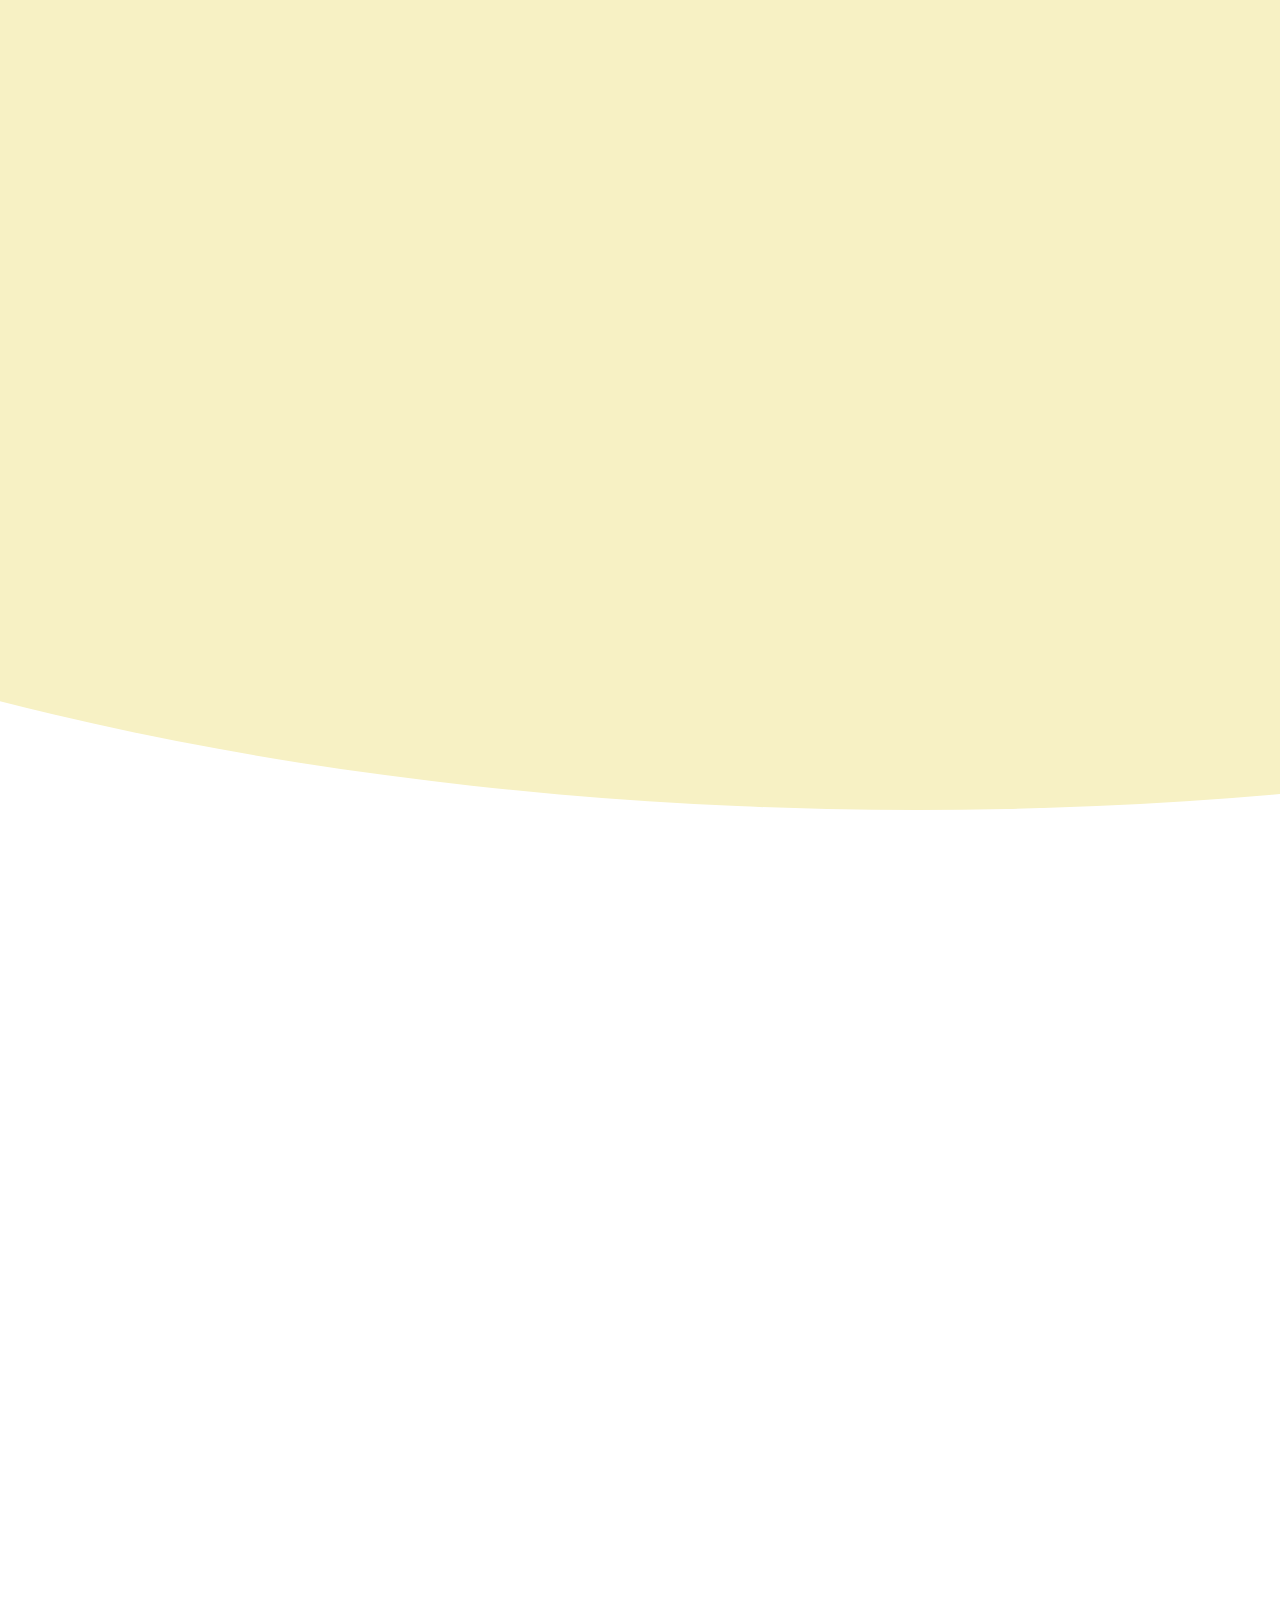
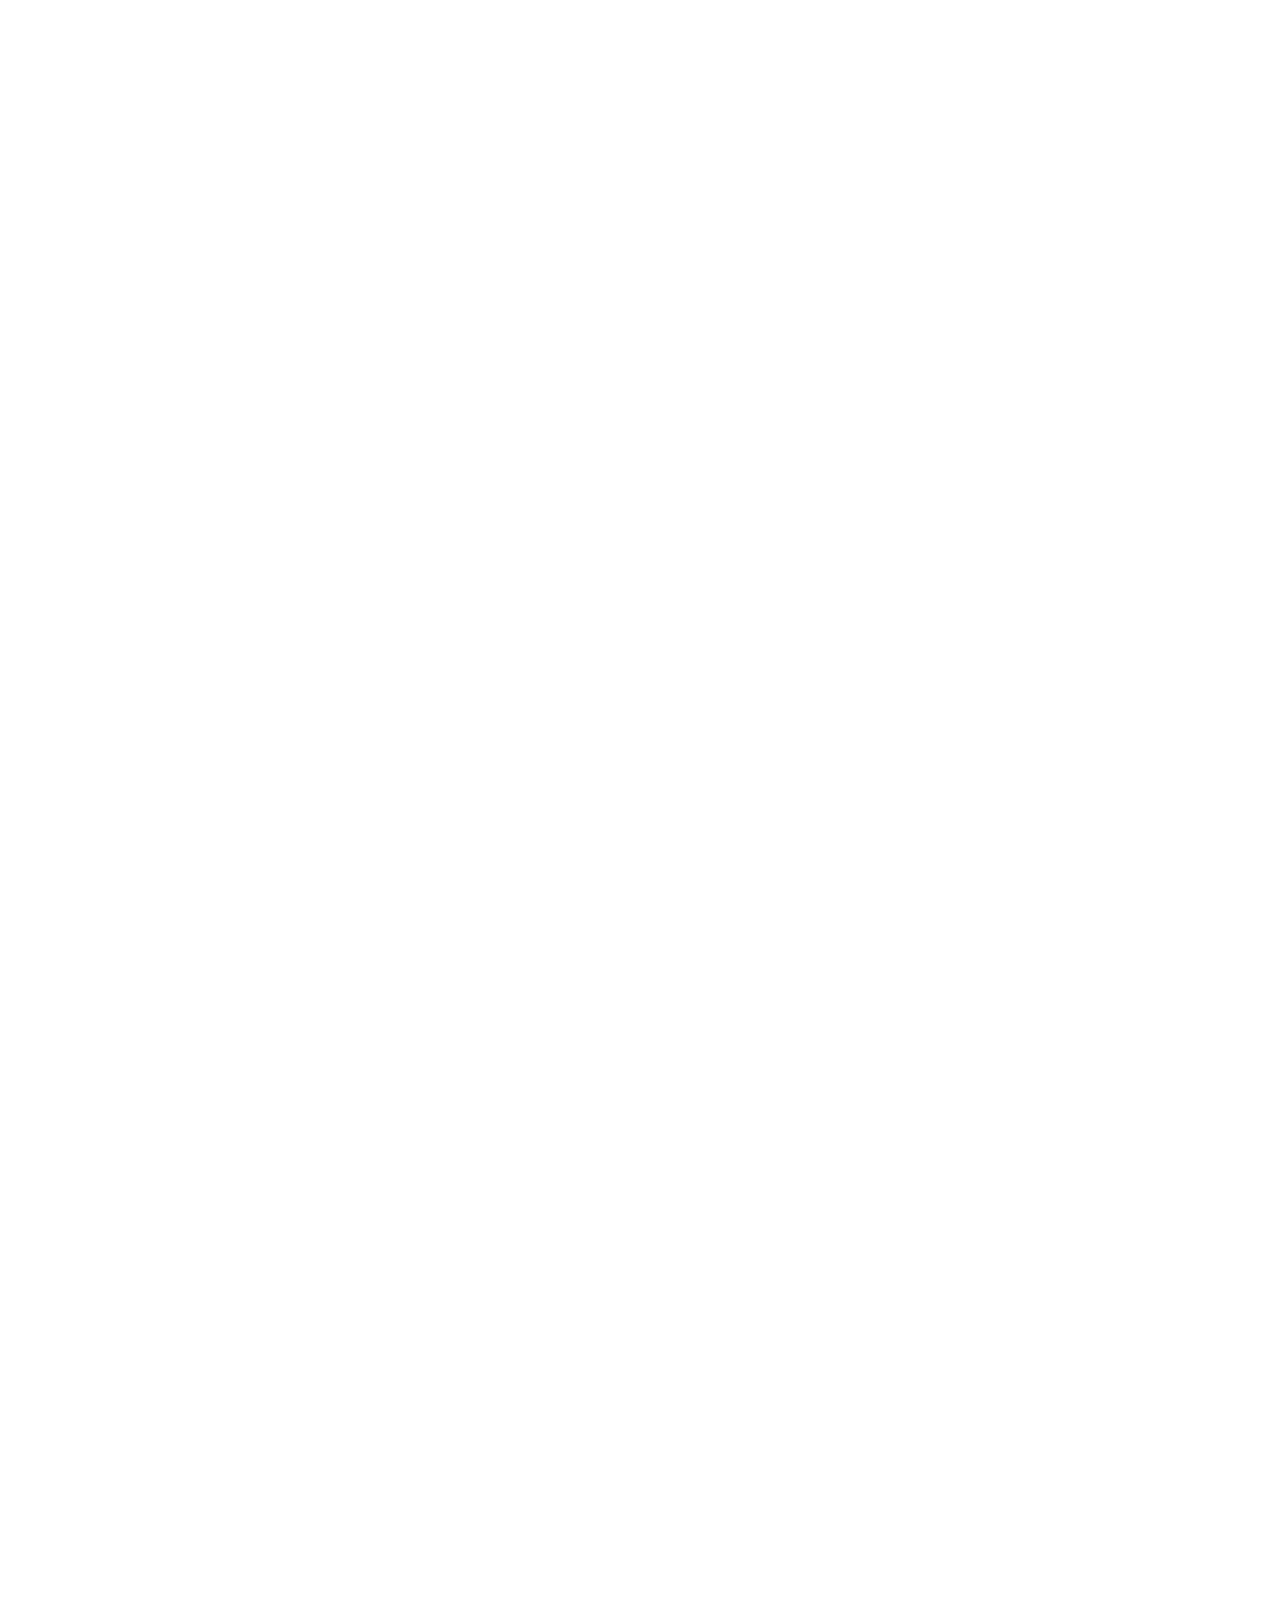
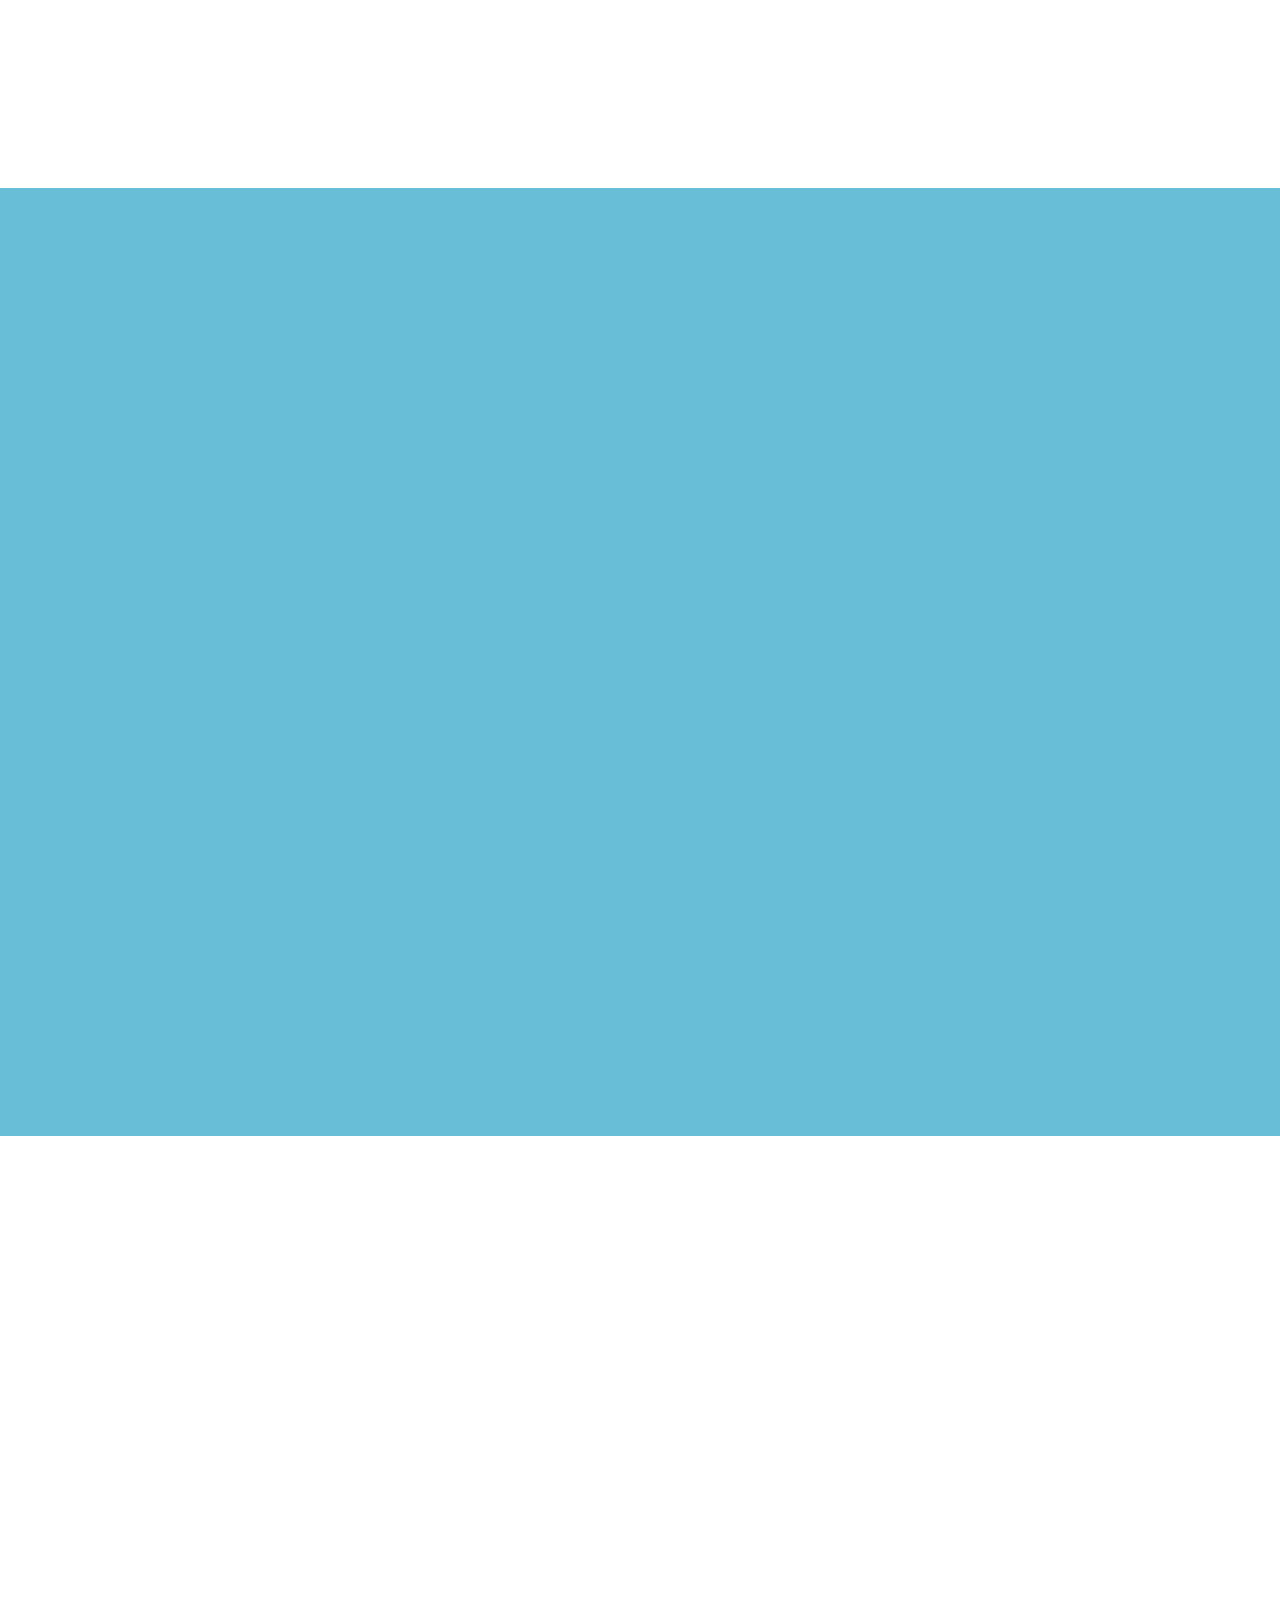
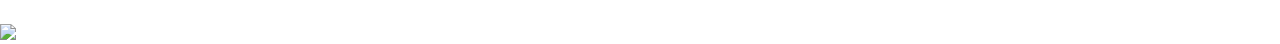
==== commit 3fae7cba: "index.html" ====
--- a/index.html
+++ b/index.html
@@ -3,30 +3,158 @@
 <head>
     <meta charset="UTF-8">
     <meta name="viewport" content="width=device-width, initial-scale=1.0">
+    <link rel="shortcut icon" href="https://github.com/HerickHannier/EducaTec/blob/main/Imagens/Logo.png?raw=true" type="image/x-icon">
+    <link rel="stylesheet" href="scroll.css">
     <link rel="stylesheet" href="style.css">
     <title>EducaTec</title> 
-    <meta name="Login">
 </head>
 <body>
-    <section class="form">
-        <form action="#" class="sub-form">
-            <div class="upper-fomr">
-                <br>
-                <h2>Login</h2>
-                <label>Username</label><br>
-                <input type="text" name="usuario" id="usuario"><br>
-                <label>Password</label><br>
-                <Input type="password" name="senha" id="senha"><br>
-                <div class="btn">
-                   <button id="emailButton">Entrar</button>
-                </div>
+    <main data-scroll-container>
+    <!-- Primeira Página -->
+    <section class="arc-container" data-scroll-section>
+        <div class="arc"></div>
+        <div class="text-container">
+            <div class="col-1">
+                <img src="https://github.com/HerickHannier/EducaTec/blob/main/Imagens/Image%202.png?raw=true" class="img efeito-logo" loading="lazy">
             </div>
-            <div class="bottom-form">
-                <div class="no-account">Nao tenho uma conta?</div>
-                <a href="https://herickhannier.github.io/Psicologia/cadastro" class="signup">Inscreva-se</a>
+            <div class="col-1 center">
+                
             </div>
-        </form>
+            <div class="col-1 right">
+                
+            </div>
+        </div>
+        <div class="texte-container efeito-text-top">
+            <div class="col-2">
+                <p>Educando e<br>Conscientizando<br>Gerações!</p>
+            </div>
+            <div class="col-2 center">
+                
+            </div>
+            <div class="col-2 right">
+                <img src="https://github.com/HerickHannier/EducaTec/blob/main/Imagens/Image%208.png?raw=true" width="780px" height="auto" loading="lazy" class="efeito-igm-top"> 
+            </div>
+        </div>
+        <div class="button-container efeito-botao-top">
+            <a><button class="bn732-hover bn21" href="https://www.canva.com/design/DAGHwPBjT3I/8dtzjXJvGnl83LJxllpJbg/edit">Saiba Mais</button></a>
+        </div>
     </section>
-    <script src="script.js"></script>
+    <!-- Segunda Página -->
+    <section class="segundapagina" data-scroll-section>
+        <div class="imagem-segunda-pagina efeito-img-segunda">
+            <img src="https://github.com/HerickHannier/EducaTec/blob/main/Imagens/Image%207.png?raw=true" alt="Imagem Segunda Página" width="495" height="493" loading="lazy">
+        </div>
+        <div class="texto-segunda-pagina efeito-text-segunda">
+            <h2 class="titulosegundapagina ">Sobre Nós</h2>
+            <p>Nos últimos anos, a tecnologia <br>tem desempenhado um papel<br> fundamental na transformação<br> da educação, tornando-a mais<br> inclusiva e acessível. O EducaTec <br>é um aplicativo inovador que lidera <br>essa mudança, redefinindo a <br>experiência educacional nas <br>instituições escolares.</p>
+        </div>
+    </section>
+    <!-- Terceira Página -->
+    <section class="terceirapagina efeito-text-terceira" data-scroll-section>
+        <h2>Inovação</h2>
+        <p>O EducaTec utiliza de suas ferramentas inovadoras,<br> com o propósito de mudar o ambiente escolar,<br> capacitando que alunos, educadores e colaboradores<br> possam construir um ambiente escolar<br> verdadeiramente inclusivo.</p>
+    </section>
+    <!-- Quarta Página -->
+    <section class="quartapagina" data-scroll-section>
+        <div class="texto-quarta-pagina efeito-text-quarta">
+            <h2 class="titulosquartapagina">Qual o nosso  propósito?</h2>
+            <p>Capacitar os alunos a criar roteiros personalizados para navegar pela escola, garantindo que eles possam explorar o ambiente com confiança.<br> No futuro, a comunidade e o fórum integrados permitirão a troca de experiências e a construção de redes de apoio, promovendo o aprendizado colaborativo.</p>
+        </div>
+        <div>
+        </div>
+        <div class="imagem-quarta-pagina efeito-img-quarta">
+            <img src="https://github.com/HerickHannier/EducaTec/blob/main/Imagens/Image%201.png?raw=true" alt="Imagem Segunda Página" width="600" height="500" loading="lazy">
+        </div>
+    </section>
+   
+<!--inicio pagina 5-->
+<section class="pagina_5" data-scroll-section>
+    <div class="topo efeito-text-quinta">
+        <img src="https://github.com/HerickHannier/EducaTec/blob/main/Imagens/Image%206.png?raw=true" class="topo efeito-igm" loading="lazy">
+    </div>
+       <div class="quadro efeito-quadrado">
+            <div class="bloco1">
+                <img src="https://github.com/HerickHannier/EducaTec/blob/main/Imagens/Image%203.png?raw=true" class="imagem-quinta-pagina" loading="lazy">
+                <p class="letra efeito-txt">Permitirá que os<br> usuários marquem<br> áreas da escola com<br> informações sobre<br> acessibilidade, como<br> rampas, elevadores,<br> banheiros acessíveis<br> e áreas de descanso.</p>
+                <a href="/" class="bn11">Clique Aqui</a>
+            </div>
+            <div class="espaco"></div>
+            <div class="bloco2">
+                <img src="https://github.com/HerickHannier/EducaTec/blob/main/Imagens/Image%205.png?raw=true" class="imagem-quinta-pagina-meio efeito-igm" loading="lazy">
+                <p class="letra efeito-txt">O sistema incluirá um<br> calendário para eventos<br> e atividades na escola,<br> facilitando a gestão <br>e proporcionando aos<br> usuários uma visão<br> clara das oportunidades <br>de participação.</p>
+                <a href="/" class="bn12">Clique Aqui</a>
+            </div>
+            <div class="espaco"></div>
+            <div class="bloco3">
+                <img src="https://github.com/HerickHannier/EducaTec/blob/main/Imagens/Image%204.png?raw=true" class="imagem-quinta-pagina efeito-igm" loading="lazy">
+                <p class="letra efeito-txt">Disponibilizará<br> materiais e recursos<br> educacionais<br> específicos para<br> cada tipo de<br> deficiência, incluindo<br> vídeos, documentos<br> é links úteis.</p>
+                <a href="https://herickhannier.github.io/EducaTec/recurso-inclusivo" class="bn13">Clique Aqui</a>
+                <br><br>
+            </div>
+       </div>
+</section>    
+<!--fim pagina 5-->
+     <!-- Vlibras Codigo -->
+     <div vw class="enabled">
+        <div vw-access-button class="active"></div>
+        <div vw-plugin-wrapper>
+          <div class="vw-plugin-top-wrapper"></div>
+        </div>
+      </div>
+      <script src="https://vlibras.gov.br/app/vlibras-plugin.js"></script>
+      <script>
+        new window.VLibras.Widget('https://vlibras.gov.br/app');
+      </script>
+      <!--Fim Vlibras-->
+    <!-- Sexta Página -->
+    <section class="Cadastro efeito-cadastro" data-scroll-section>
+        <div class="content_1">
+            <form onclick="sendEmail(); return false;"></form>
+                <input name="nome" id="nome" type="text" placeholder="Seu Nome" /><br>
+                <br><input name="email" id="email" type="email" placeholder="Seu E-mail" /><br>
+                <br><button id="emailButton" class="bn632-hover bn19">Confirmar</button>
+            </form>
+        </div>
+        <div class="content_2">
+            <img class="titulo efeito-igm" src="https://github.com/HerickHannier/EducaTec/blob/main/Imagens/Image%209.png?raw=true" loading="lazy"><br>
+            <hr class="hre">
+            <p class="cada efeito-txt">Inscreva-se agora para<br> receber as últimas<br> novidades e atualizações<br> sobre o trabalho da<br> EducaTec!</p>
+        </div>
+    </section>
+    <div class="clear"></div>
+    <div id="sendEmail" class="popup-cadastro">
+        <p id="mensagemConfirmacao"></p>
+        <button onclick="fecharPopup()">Fechar</button>
+    </div>
+    
+    <!-- Setima Página -->
+    <div  class="efeito-img-setima">
+        <img src="https://github.com/HerickHannier/EducaTec/blob/main/Imagens/Final.png?raw=true" width="100%">
+    </div>
+</main>
+    <!-- Fim HTML -->
+       <!-- Inicio JavaScript -->
+       
+       
+    <script>
+        
+        document.getElementById('scrollButton').addEventListener('click', function() {
+            const scrollPosition = 930;-
+        
+            window.scrollTo({
+                top: scrollPosition,
+                behavior: 'smooth'
+            });
+            });
+                 const scroll = new LocomotiveScroll({
+                    el:document.querySelector('[data-scroll-container]'),
+                    smooth: true
+                 });
+</script>
+    <script src="https://cdn.jsdelivr.net/npm/bootstrap@5.2.3/dist/js/bootstrap.bundle.min.js" integrity="sha384-kenU1KFdBIe4zVF0s0G1M5b4hcpxyD9F7jL+jjXkk+Q2h455rYXK/7HAuoJl+0I4" crossorigin="anonymous"></script>
+    <script src="https://unpkg.com/scrollreveal"></script>
+    <script src="reveal.js" defer></script>
+    <script src="https://smtpjs.com/v3/smtp.js"></script>
+  <script src="sendmail.js"></script>
 </body>
 </html>
